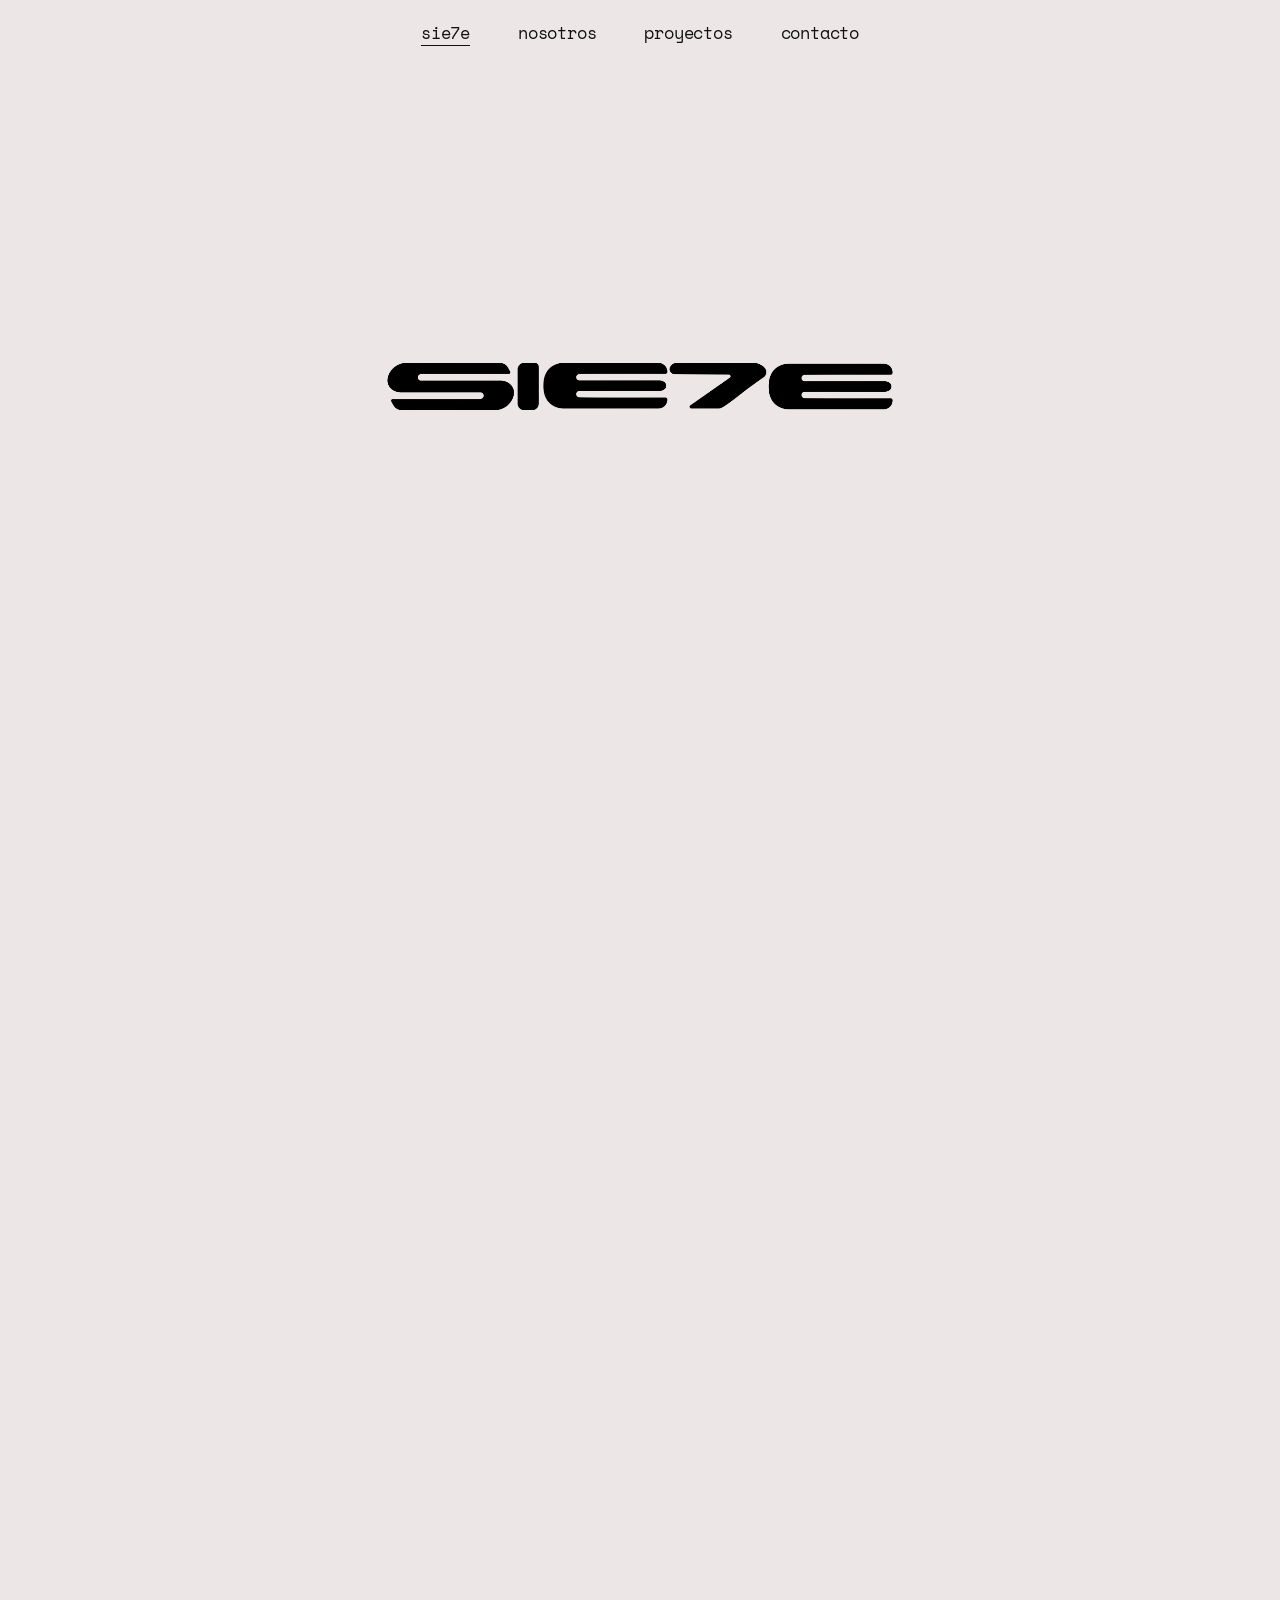
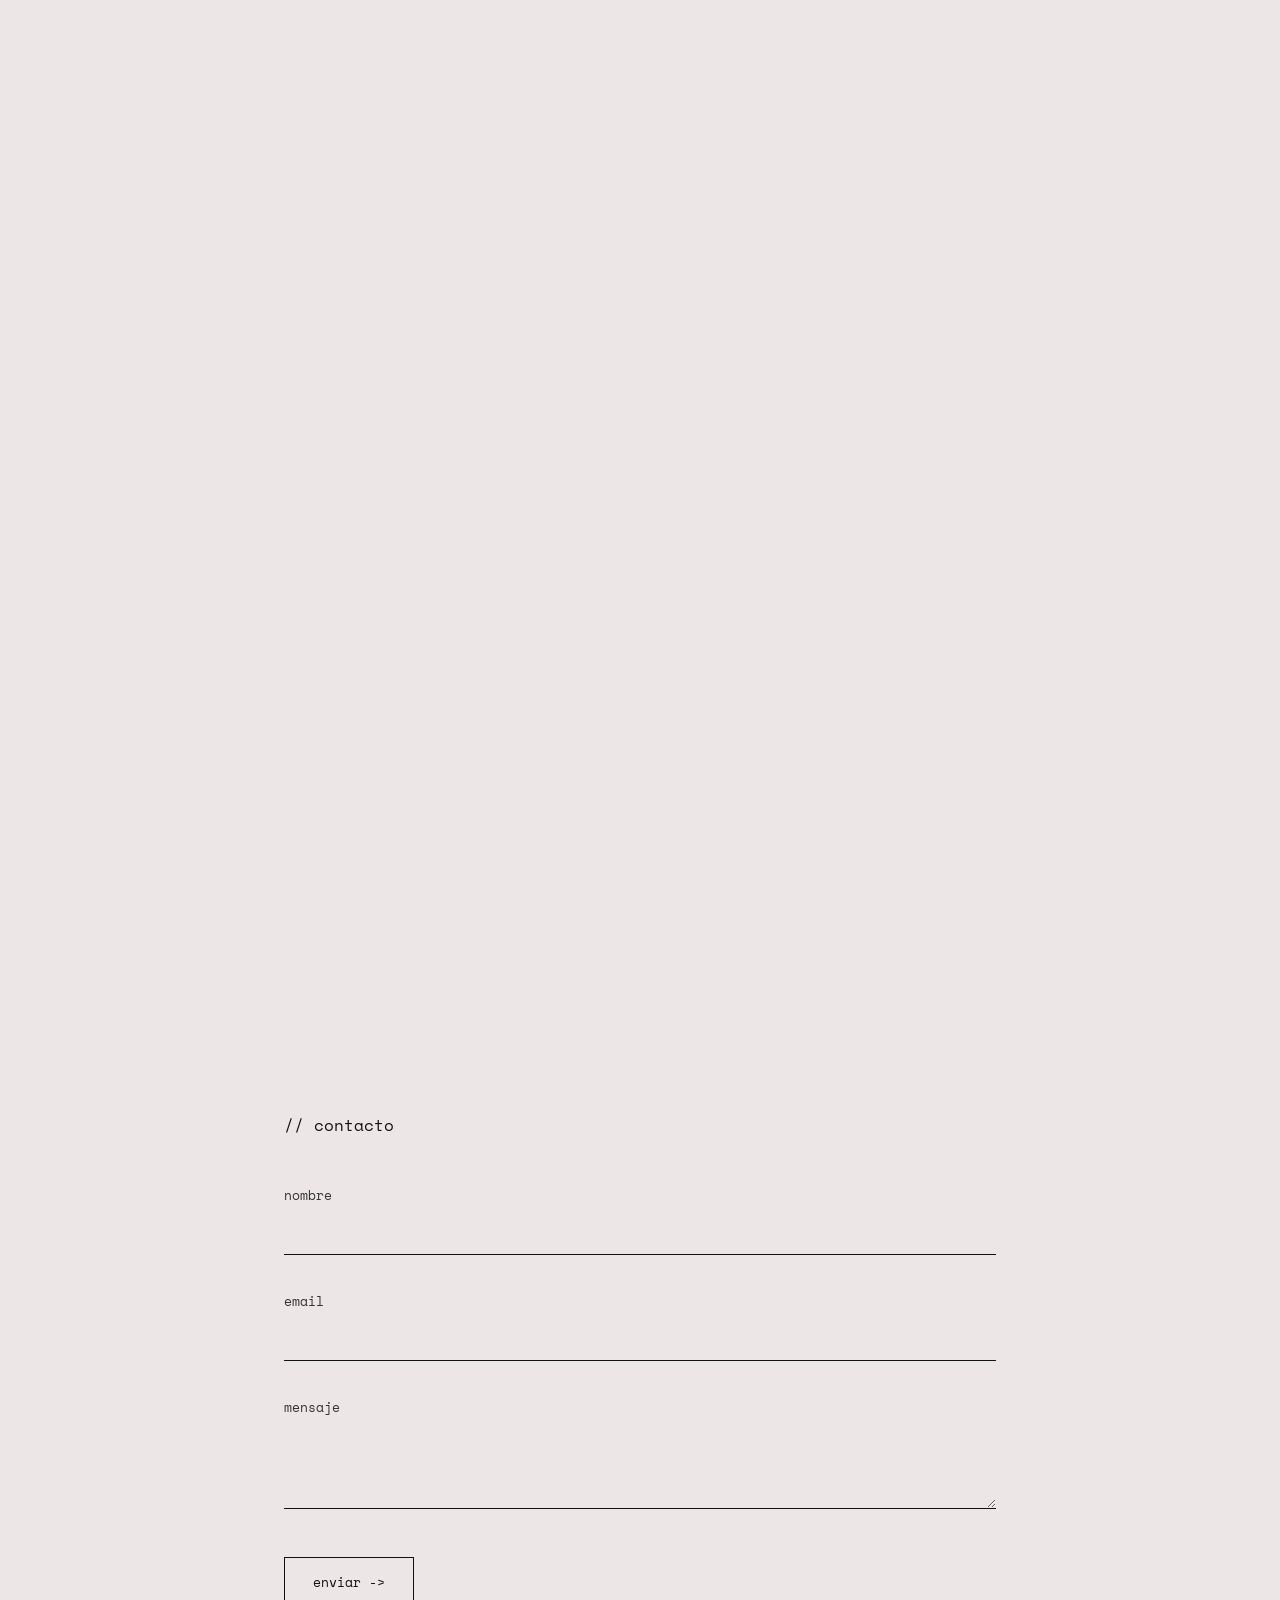
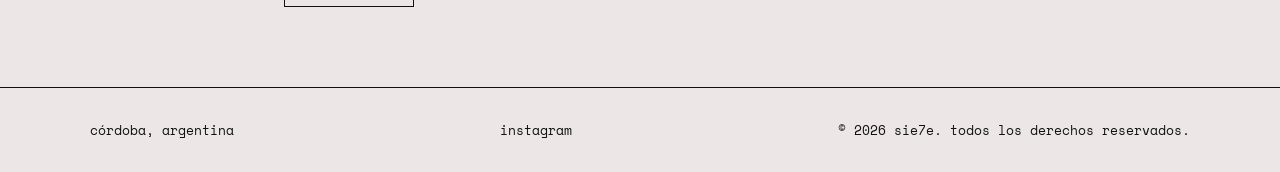
==== index.html @ 9182a5bf "Update index.html" ====
<!DOCTYPE html>
<html lang="es">
<head>
  <meta charset="UTF-8">
  <meta name="viewport" content="width=device-width, initial-scale=1.0">
  <title>sie7e — colectivo artístico & productora audiovisual</title>
  <meta name="description" content="Colectivo artístico y productora audiovisual basada en Córdoba, Argentina.">
  <meta name="theme-color" content="#ece6e6">

  <link rel="icon" type="image/svg+xml" href="Recursos/favicon7.svg">
  <link rel="preconnect" href="https://fonts.googleapis.com">
  <link rel="preconnect" href="https://fonts.gstatic.com" crossorigin>
  <link href="https://fonts.googleapis.com/css2?family=Space+Mono:wght@400;700&display=swap" rel="stylesheet">
  <link rel="stylesheet" href="style.css?v=25">

  <style>
    body {
      min-height: 100vh;
      display: flex;
      flex-direction: column;
      background-color: #ece6e6;
      margin: 0;
      padding: 0;
      overflow-x: hidden;
    }

    /* Logo Animado de Entrada */
    .hero-logo-container {
      width: 100%;
      max-width: 960px;
      margin: 130px auto 50px;
      padding: 0 24px;
      display: flex;
      justify-content: center;
      align-items: center;
      box-sizing: border-box;
    }

    .hero-logo-video {
      width: 100%;
      height: auto;
      display: block;
      image-rendering: -webkit-optimize-contrast;
      transform: translateZ(0);
      will-change: transform;
    }

    /* Sección de videos a ancho completo (Full Width) */
    .hero-section {
      width: 100%;
      display: flex;
      flex-direction: column;
      gap: 0;
    }

    .hero-video-wrapper {
      width: 100vw;
      margin: 0;
      padding: 0;
      overflow: hidden;
      background-color: transparent;
    }

    .hero-bg-video {
      width: 100%;
      height: auto;
      display: block;
      object-fit: cover;
      image-rendering: -webkit-optimize-contrast;
      transform: translateZ(0);
      will-change: transform;
    }

    /* Formulario Minimalista (Líneas inferiores) */
    .contact-section {
      max-width: 760px;
      margin: 100px auto 80px;
      padding: 0 24px;
      width: 100%;
      box-sizing: border-box;
    }

    .contact-section h2 {
      font-size: 16px;
      font-weight: 400;
      text-transform: lowercase;
      margin-bottom: 48px;
      color: #111111;
    }

    .contact-form {
      display: flex;
      flex-direction: column;
      gap: 36px;
    }

    .form-group {
      display: flex;
      flex-direction: column;
      gap: 12px;
    }

    .form-group label {
      font-size: 13px;
      color: #333333;
      text-transform: lowercase;
    }

    .form-group input,
    .form-group textarea {
      width: 100%;
      padding: 8px 0;
      background: transparent;
      border: none;
      border-bottom: 1px solid #111111;
      font-family: inherit;
      font-size: 14px;
      color: #111111;
      box-sizing: border-box;
      outline: none;
      border-radius: 0;
    }

    .form-group textarea {
      resize: vertical;
      min-height: 80px;
      line-height: 1.6;
    }

    .submit-btn {
      align-self: flex-start;
      background: transparent;
      color: #111111;
      border: 1px solid #111111;
      padding: 14px 28px;
      font-family: inherit;
      font-size: 13px;
      text-transform: lowercase;
      cursor: pointer;
      margin-top: 12px;
      transition: all 0.2s ease;
    }

    .submit-btn:hover {
      background: #111111;
      color: #ece6e6;
    }

    @media (max-width: 768px) {
      .hero-logo-container {
        margin: 100px auto 30px;
      }

      .contact-section {
        margin: 60px auto 50px;
      }
    }
  </style>
</head>
<body>

  <header class="header">
    <nav class="nav-links" aria-label="Principal">
      <a href="index.html" aria-current="page">sie7e</a>
      <a href="nosotros.html">nosotros</a>
      <a href="proyectos.html">proyectos</a>
      <a href="#contacto">contacto</a>
    </nav>
  </header>

  <main>
    <!-- Logo Animado de Entrada -->
    <div class="hero-logo-container">
      <video autoplay loop muted playsinline preload="auto" class="hero-logo-video">
        <source src="Recursos/logo2.mov" type="video/quicktime; codecs=hvc1">
        <source src="Recursos/logo2.webm" type="video/webm">
      </video>
    </div>

    <!-- Videos a Ancho Completo (Full Width) -->
    <section class="hero-section">
      <div class="hero-video-wrapper">
        <video autoplay loop muted playsinline preload="auto" class="hero-bg-video">
          <source src="Recursos/portada1.mp4" type="video/mp4">
        </video>
      </div>

      <div class="hero-video-wrapper">
        <video autoplay loop muted playsinline preload="auto" class="hero-bg-video">
          <source src="Recursos/portada2.mp4" type="video/mp4">
        </video>
      </div>

      <div class="hero-video-wrapper">
        <video autoplay loop muted playsinline preload="auto" class="hero-bg-video">
          <source src="Recursos/portada3.mp4" type="video/mp4">
        </video>
      </div>
    </section>

    <!-- Sección de Formulario de Contacto -->
    <section class="contact-section" id="contacto">
      <h2>// contacto</h2>
      <form class="contact-form" action="https://formspree.io/f/TU_FORM_ID" method="POST">
        <div class="form-group">
          <label for="name">nombre</label>
          <input type="text" id="name" name="name" required>
        </div>
        <div class="form-group">
          <label for="email">email</label>
          <input type="email" id="email" name="email" required>
        </div>
        <div class="form-group">
          <label for="message">mensaje</label>
          <textarea id="message" name="message" required></textarea>
        </div>
        <button type="submit" class="submit-btn">enviar -></button>
      </form>
    </section>
  </main>

  <footer class="footer">
    <div class="footer-content">
      <span>córdoba, argentina</span>
      <a href="https://instagram.com/TU_USUARIO" target="_blank" rel="noopener noreferrer">instagram</a>
      <span>© 2026 sie7e. todos los derechos reservados.</span>
    </div>
  </footer>

</body>
</html>
---- style.css ----
/* ===== Base y Reseteo ===== */
*, *::before, *::after {
  margin: 0;
  padding: 0;
  box-sizing: border-box;
}

html, body {
  width: 100%;
  background-color: #ece6e6;
  color: #111111;
  font-family: 'Space Mono', monospace;
  overflow-x: hidden;
  -webkit-font-smoothing: antialiased;
}

@media (prefers-reduced-motion: no-preference) {
  html {
    scroll-behavior: smooth;
  }
}

h1 {
  font-size: 20px;
  font-weight: 400;
  text-transform: lowercase;
}

/* Oculto accesible */
.visually-hidden {
  position: absolute !important;
  width: 1px;
  height: 1px;
  margin: -1px;
  overflow: hidden;
  clip: rect(0 0 0 0);
  white-space: nowrap;
  border: 0;
}

/* Cursor personalizado */
@media (hover: hover) and (pointer: fine) {
  html, body {
    cursor: url('Recursos/cursor.svg') 0 0, auto;
  }
  a, button, video, input, textarea {
    cursor: url('Recursos/cursor.svg') 0 0, pointer;
  }
}

/* Foco accesible */
a:focus-visible, .btn:focus-visible {
  outline: 2px solid #111111;
  outline-offset: 4px;
}

/* ===== Header y Navegación ===== */
.header {
  position: fixed;
  top: 0;
  left: 0;
  width: 100%;
  padding: 24px 20px;
  display: flex;
  justify-content: center;
  background: rgba(236, 230, 230, 0.95);
  backdrop-filter: blur(5px);
  -webkit-backdrop-filter: blur(5px);
  z-index: 100;
}

.nav-links {
  display: flex;
  align-items: center;
  gap: 48px;
}

.nav-links a {
  display: inline-block;
  color: #111111;
  font-size: 17px;
  line-height: 1;
  letter-spacing: -0.2px;
  text-decoration: none;
  text-transform: lowercase;
  transition: transform 0.2s ease;
}

.nav-links a[aria-current="page"] {
  text-decoration: underline;
  text-underline-offset: 6px;
}

@media (hover: hover) and (pointer: fine) {
  .nav-links a:hover {
    transform: scale(1.35);
  }
}

/* ===== Portada: Logo ===== */
.hero {
  width: 100%;
  min-height: 280px;
  padding: 120px 0 40px;
  display: flex;
  justify-content: center;
  align-items: center;
  overflow: hidden;
  background-color: #ece6e6;
}

.hero-video {
  width: 68%;
  max-width: 850px;
  height: auto;
  display: block;
  pointer-events: none;
  background: transparent !important;
  transform-origin: center;
  transition: transform 1.5s cubic-bezier(0.25, 1, 0.5, 1);
}

.hero-video.zoomed {
  transform: scale(1.15);
}

/* ===== Videos de Muestra ===== */
.video-box {
  width: 100%;
  overflow: hidden;
  background-color: #ece6e6;
  display: flex;
  justify-content: center;
}

.video-box video {
  display: block;
  width: 100%;
  height: auto;
  transition: transform 0.4s ease;
  background: transparent;
}

.video-box video:focus-visible {
  outline: 2px solid #111111;
  outline-offset: -4px;
}

@media (hover: hover) and (pointer: fine) {
  .video-box video:hover {
    transform: scale(1.05);
  }
}

/* ===== Sección Contacto ===== */
.contact {
  min-height: 100vh;
  min-height: 100svh;
  padding: 120px 24px 18vh;
  display: flex;
  flex-direction: column;
  align-items: center;
  scroll-margin-top: 70px;
  background-color: #ece6e6;
}

.contact form {
  width: 100%;
  max-width: 520px;
  display: flex;
  flex-direction: column;
  gap: 28px;
}

.contact h2 {
  font-size: 18px;
  font-weight: 400;
  text-transform: lowercase;
}

.field {
  display: flex;
  flex-direction: column;
  gap: 6px;
}

.field label {
  font-size: 12px;
  text-transform: lowercase;
  color: #555555;
}

.field input, .field textarea {
  width: 100%;
  border: 0;
  border-bottom: 1px solid #111111;
  border-radius: 0;
  background: transparent;
  padding: 6px 0;
  font: inherit;
  font-size: 16px;
  outline: none;
  color: #111111;
}

.field input:focus-visible, .field textarea:focus-visible {
  box-shadow: 0 2px 0 #111111;
}

.field textarea {
  min-height: 70px;
  resize: vertical;
}

.btn {
  align-self: flex-start;
  padding: 12px 28px;
  background: transparent;
  border: 1px solid #111111;
  border-radius: 0;
  color: #111111;
  font: inherit;
  font-size: 14px;
  text-transform: lowercase;
  -webkit-appearance: none;
  transition: background 0.2s, color 0.2s;
}

.btn:disabled {
  opacity: 0.5;
}

@media (hover: hover) and (pointer: fine) {
  .btn:hover:not(:disabled) {
    background: #111111;
    color: #ece6e6;
  }
}

.form-status {
  min-height: 1.4em;
  font-size: 13px;
}

/* ===== Footer Global ===== */
.footer {
  width: 100%;
  border-top: 1px solid #111111;
  padding: 32px 24px;
  background-color: #ece6e6;
  font-size: 13px;
  color: #111111;
}

.footer-content {
  max-width: 1100px;
  margin: 0 auto;
  display: flex;
  justify-content: space-between;
  align-items: center;
  flex-wrap: wrap;
  gap: 16px;
}

.footer-content a {
  color: #111111;
  text-decoration: none;
  transition: opacity 0.2s ease;
}

.footer-content a:hover {
  text-decoration: underline;
  text-underline-offset: 4px;
}

/* ===== Celulares y Pantallas Chicas ===== */
@media (max-width: 600px) {
  .header {
    padding: 14px 10px;
  }
  .nav-links {
    width: 100%;
    gap: 16px;
    justify-content: space-around;
  }
  .nav-links a {
    font-size: 13px;
    padding: 4px 2px;
  }
  .hero {
    min-height: 180px;
    padding: 85px 0 20px;
  }
  .hero-video {
    width: 82%;
  }
  .contact {
    padding: 95px 20px 22vh;
    scroll-margin-top: 55px;
  }
  .footer {
    padding: 24px 20px 32px;
  }
  .footer-content {
    flex-direction: column;
    align-items: flex-start;
    gap: 12px;
  }
}

/* ===== Reducción de Movimiento ===== */
@media (prefers-reduced-motion: reduce) {
  *, *::before, *::after {
    transition-duration: 0.01ms !important;
    animation-duration: 0.01ms !important;
  }
}
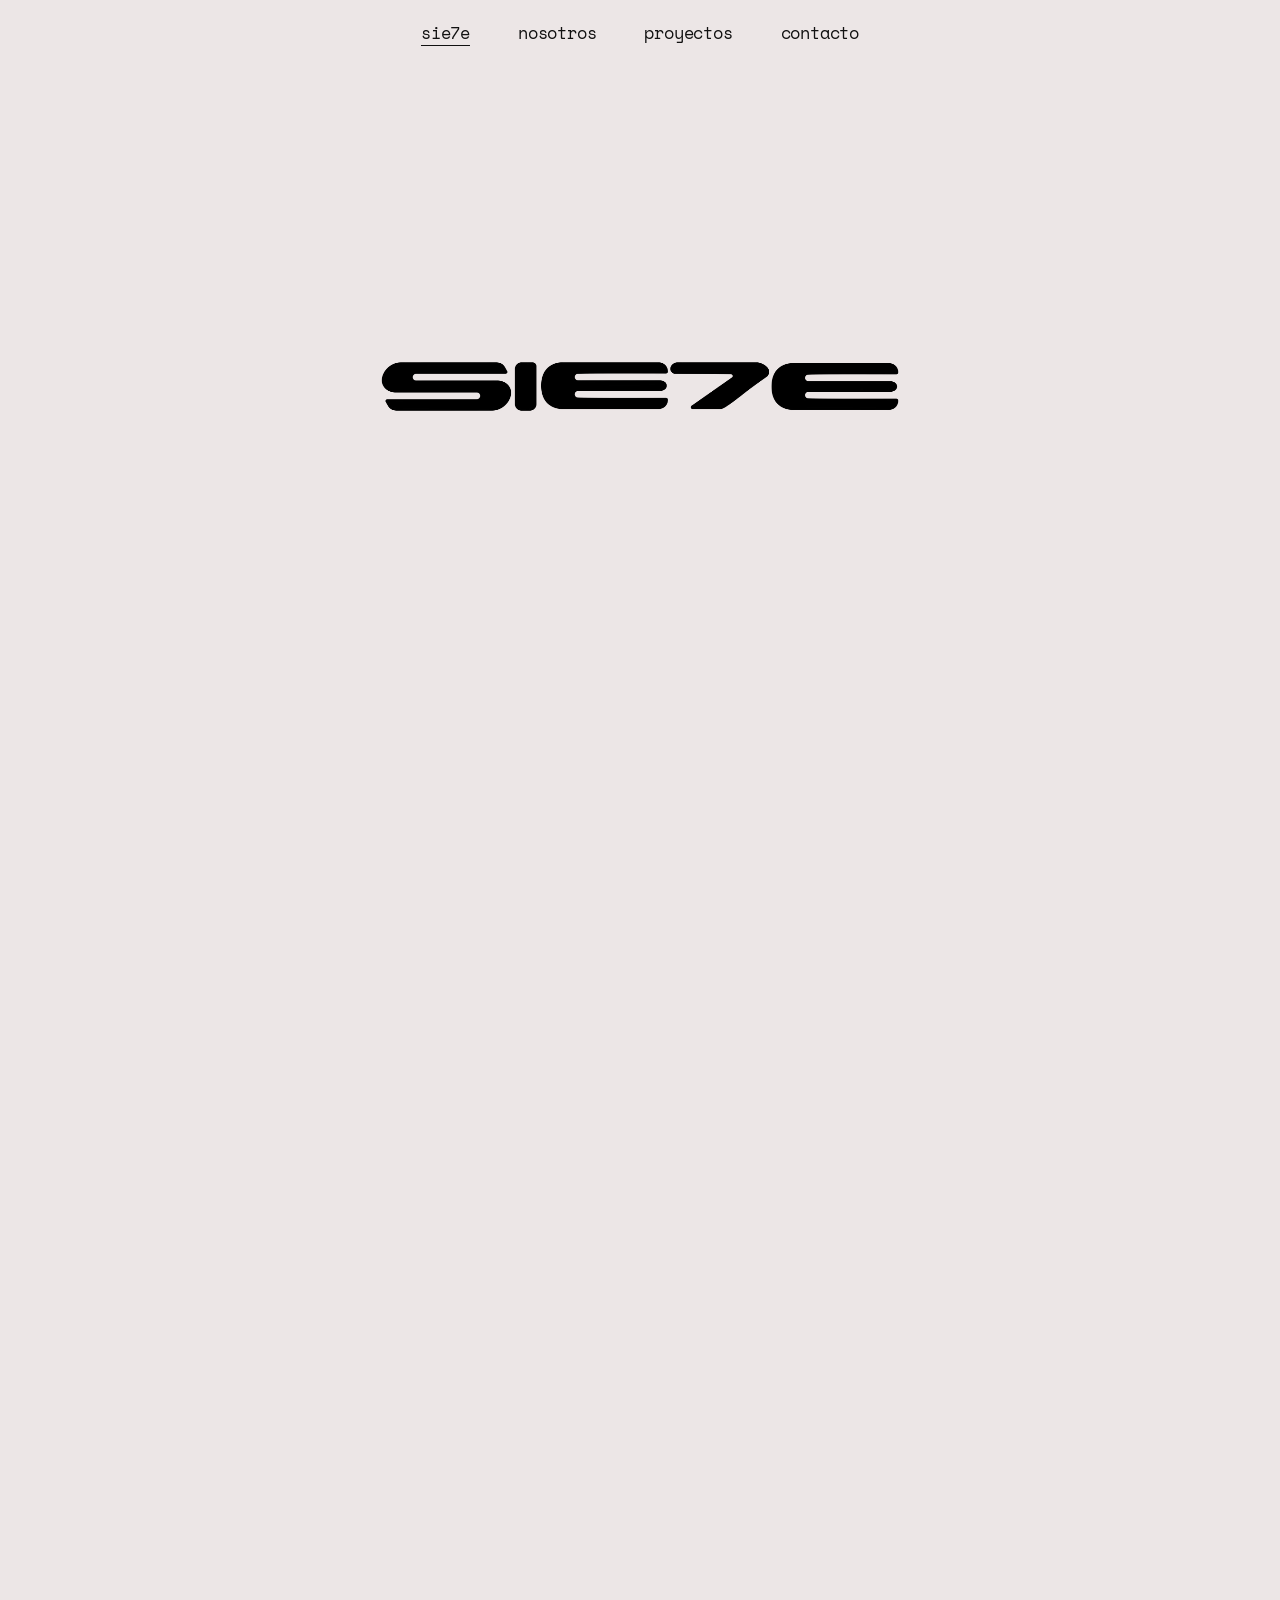
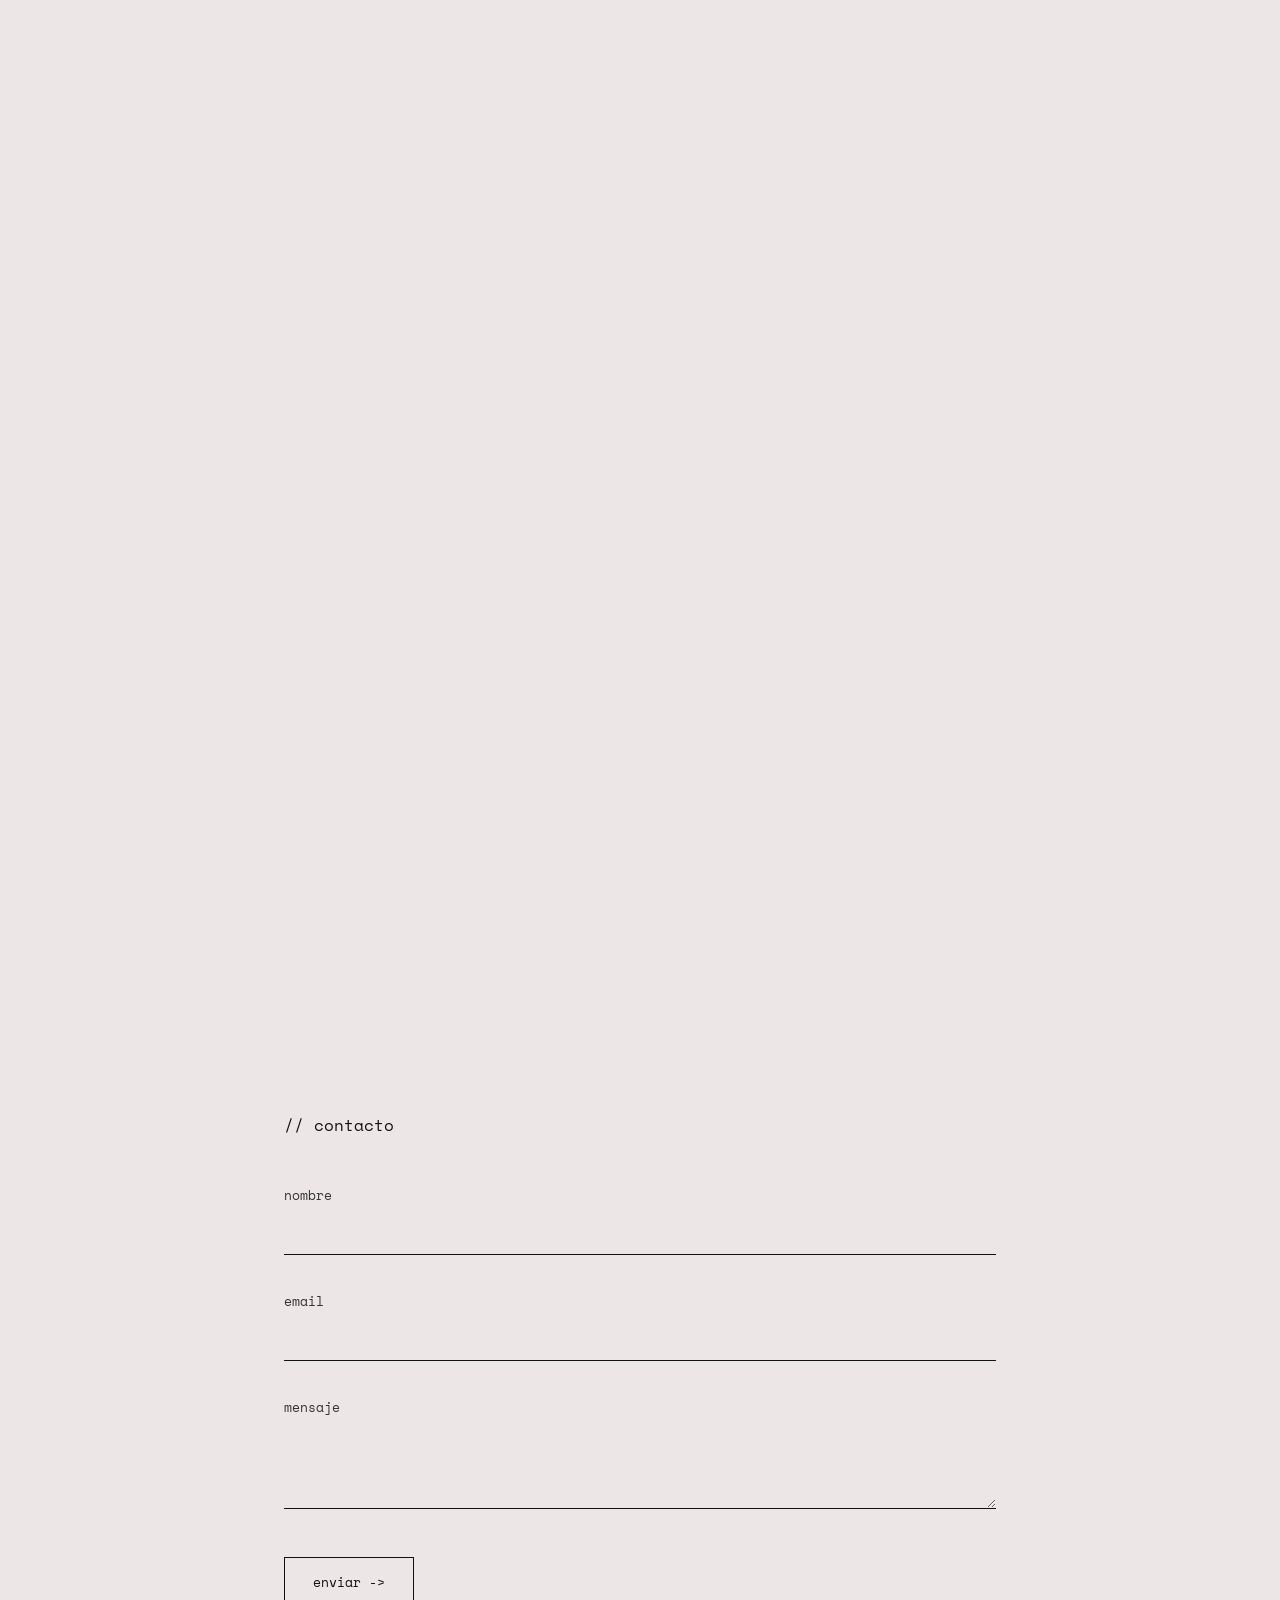
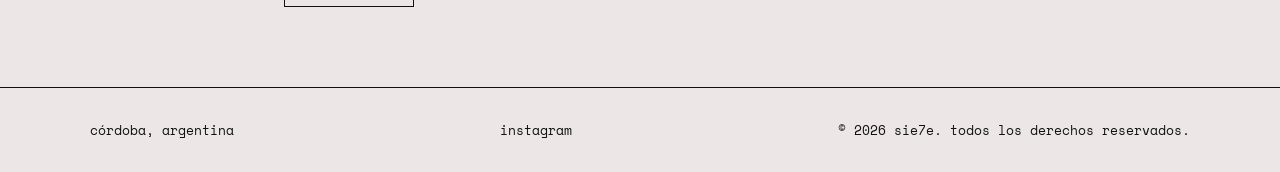
==== commit 2d624f87: "Update title in index.html to 'SIE7E Creativo'" ====
--- a/index.html
+++ b/index.html
@@ -3,7 +3,7 @@
 <head>
   <meta charset="UTF-8">
   <meta name="viewport" content="width=device-width, initial-scale=1.0">
-  <title>sie7e — colectivo artístico & productora audiovisual</title>
+  <title>SIE7E Creativo</title>
   <meta name="description" content="Colectivo artístico y productora audiovisual basada en Córdoba, Argentina.">
   <meta name="theme-color" content="#ece6e6">
 
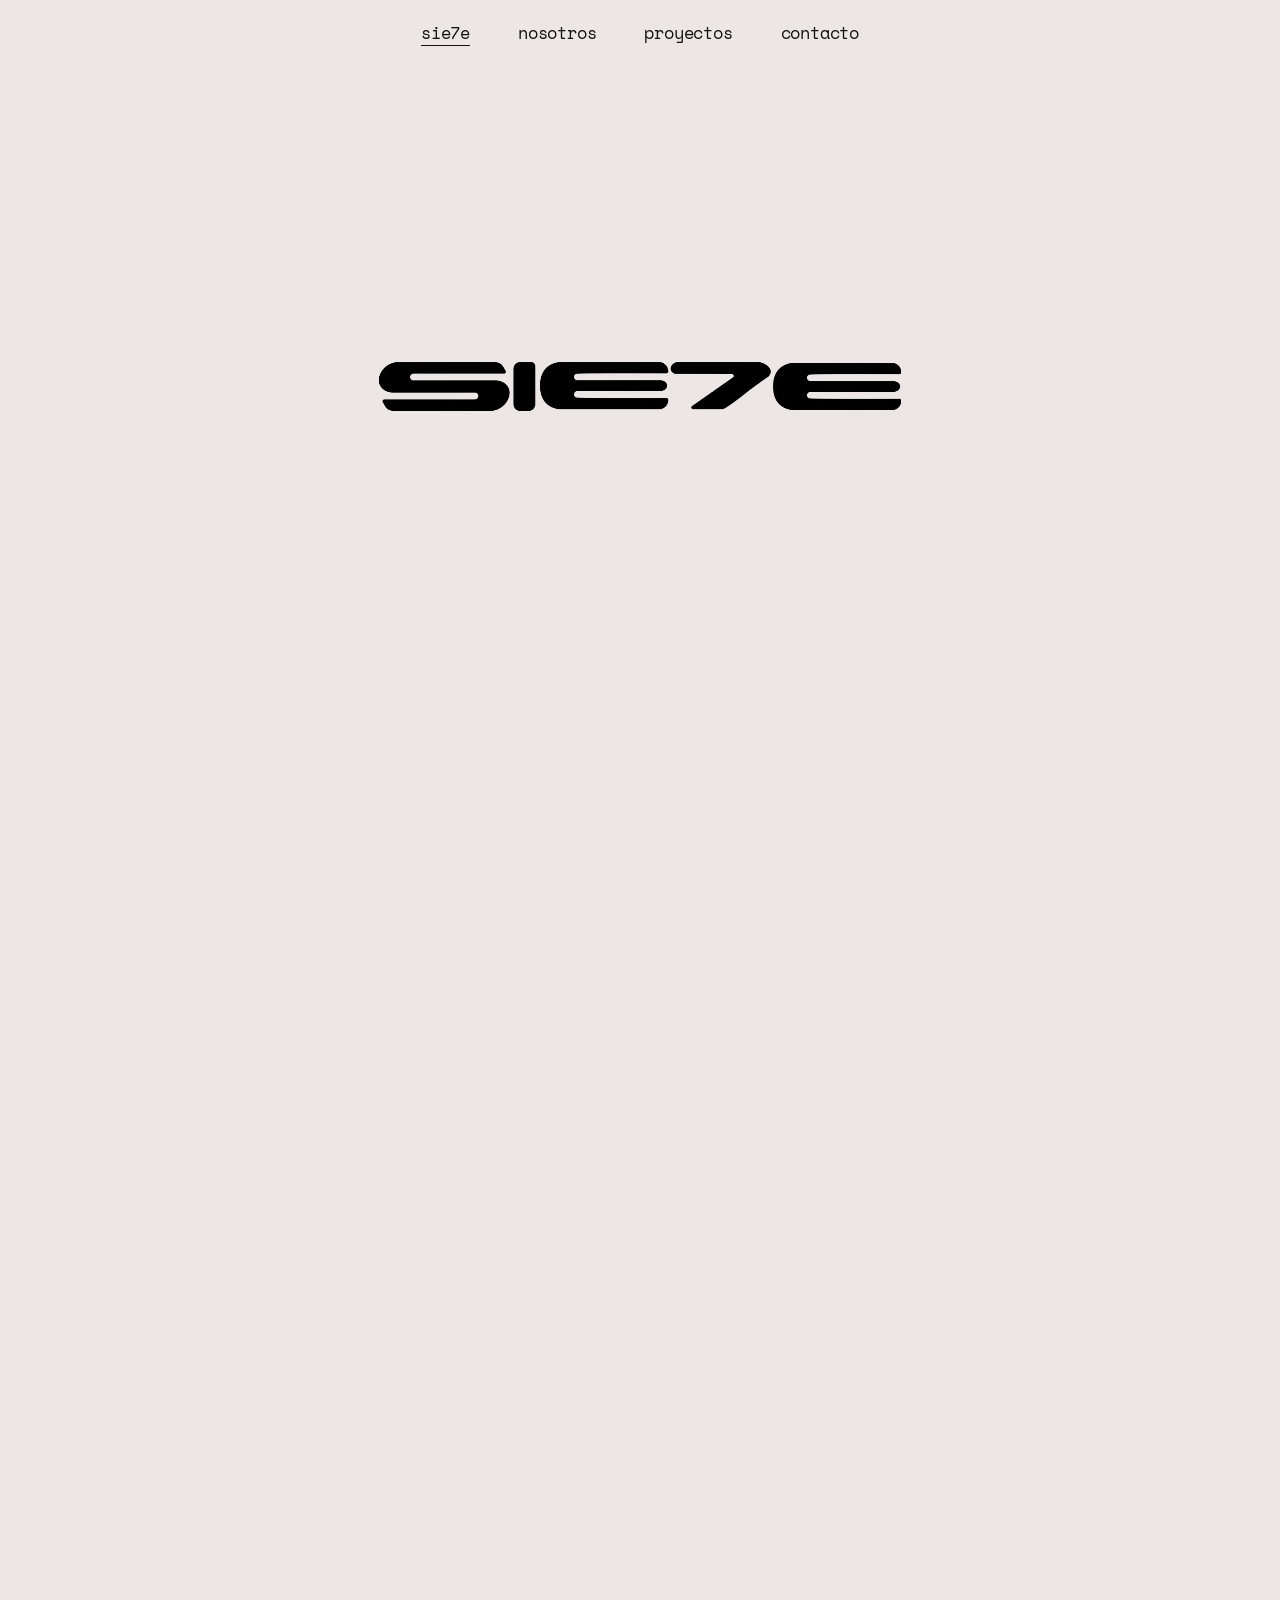
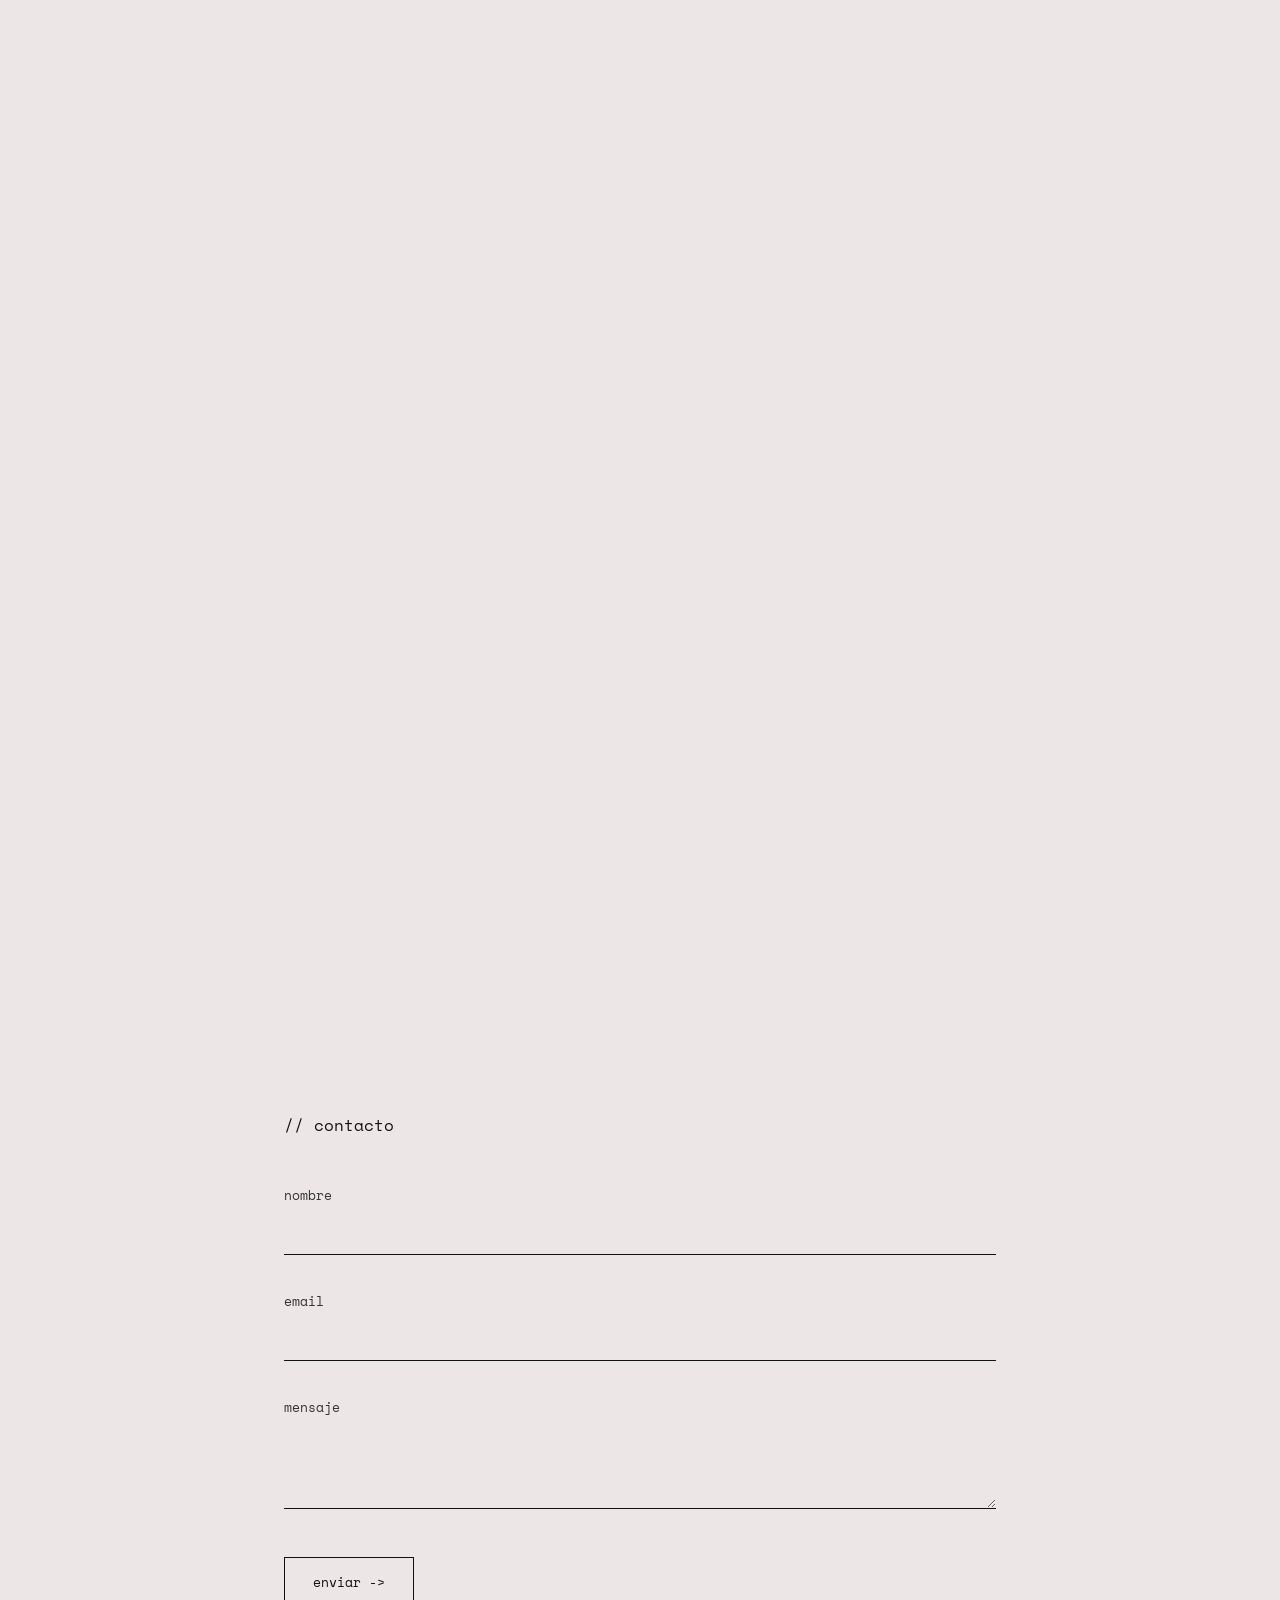
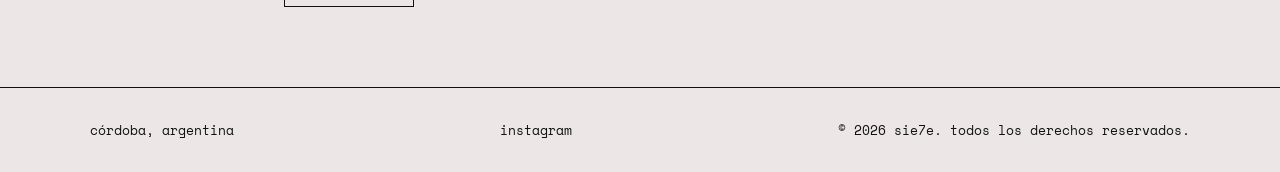
==== commit d838b074: "Update Instagram link in footer" ====
--- a/index.html
+++ b/index.html
@@ -222,7 +222,7 @@
   <footer class="footer">
     <div class="footer-content">
       <span>córdoba, argentina</span>
-      <a href="https://instagram.com/TU_USUARIO" target="_blank" rel="noopener noreferrer">instagram</a>
+      <a href="https://instagram.com/siete.creative" target="_blank" rel="noopener noreferrer">instagram</a>
       <span>© 2026 sie7e. todos los derechos reservados.</span>
     </div>
   </footer>
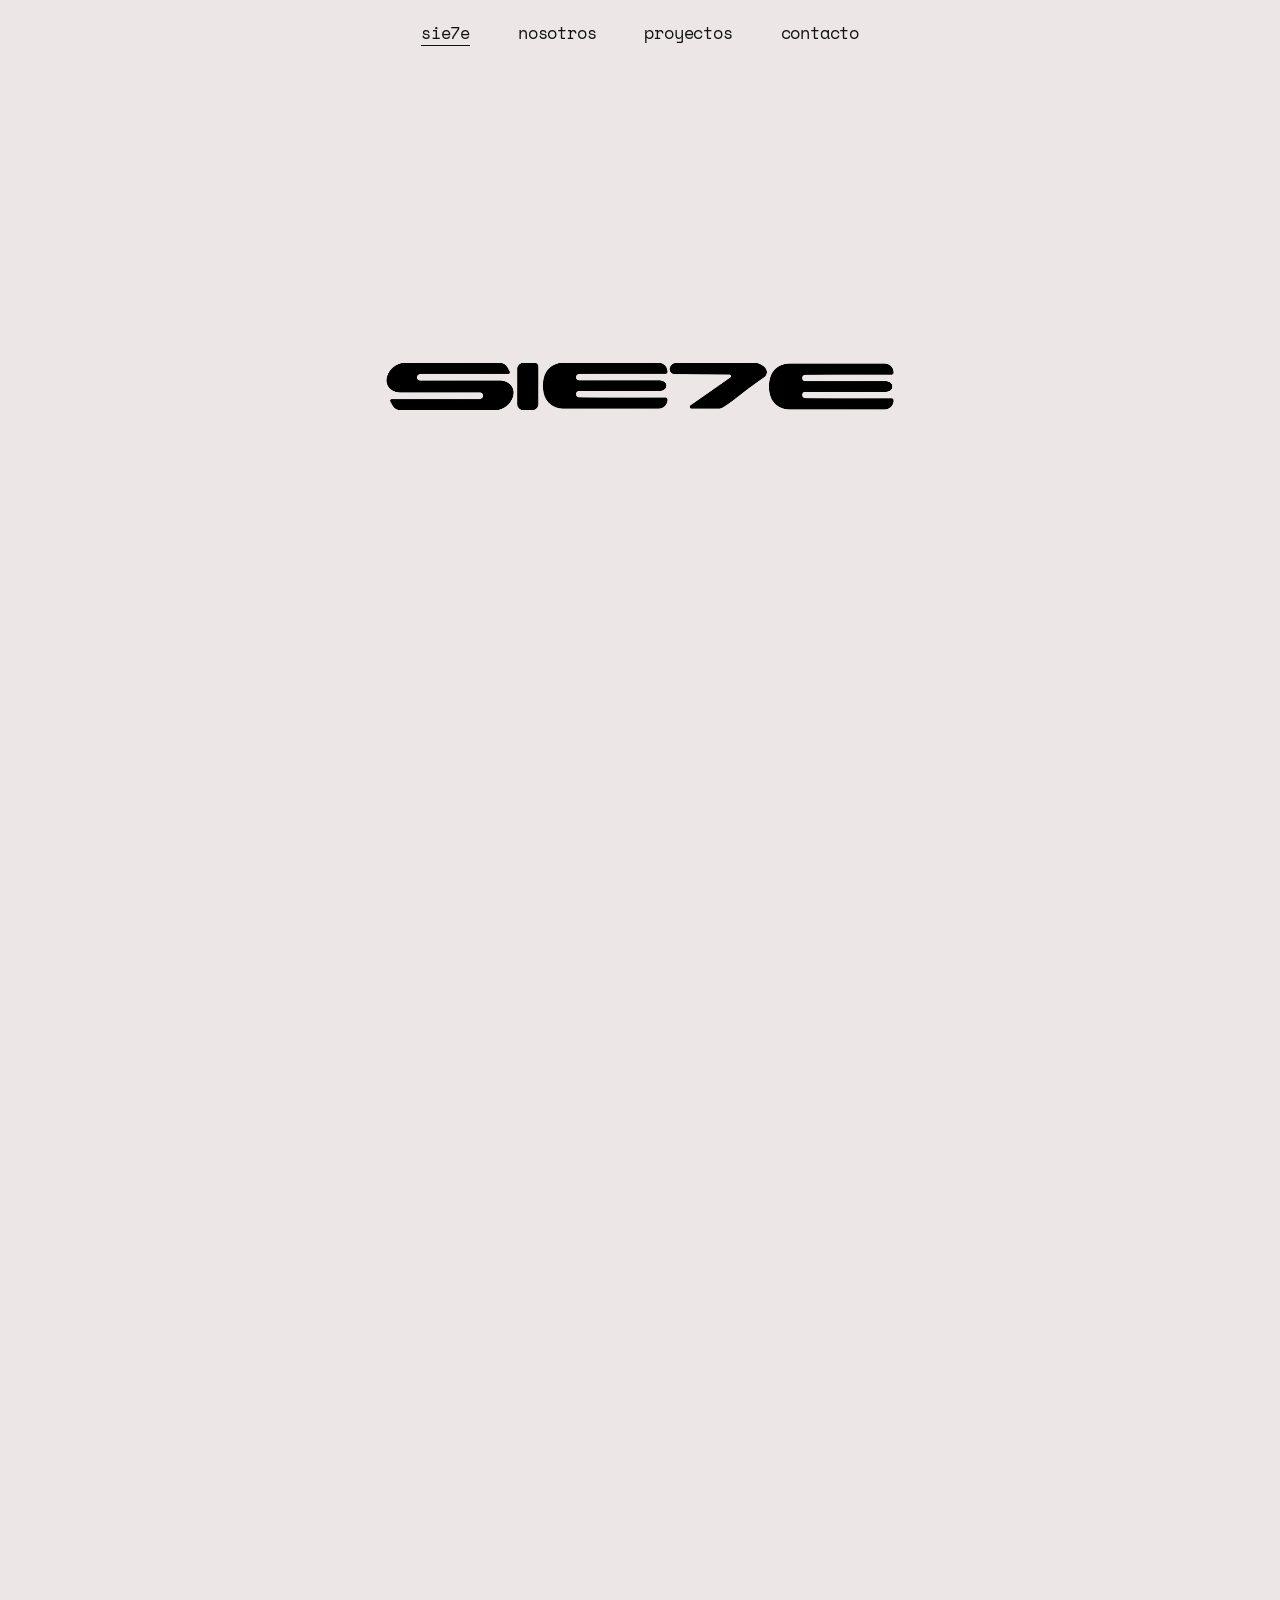
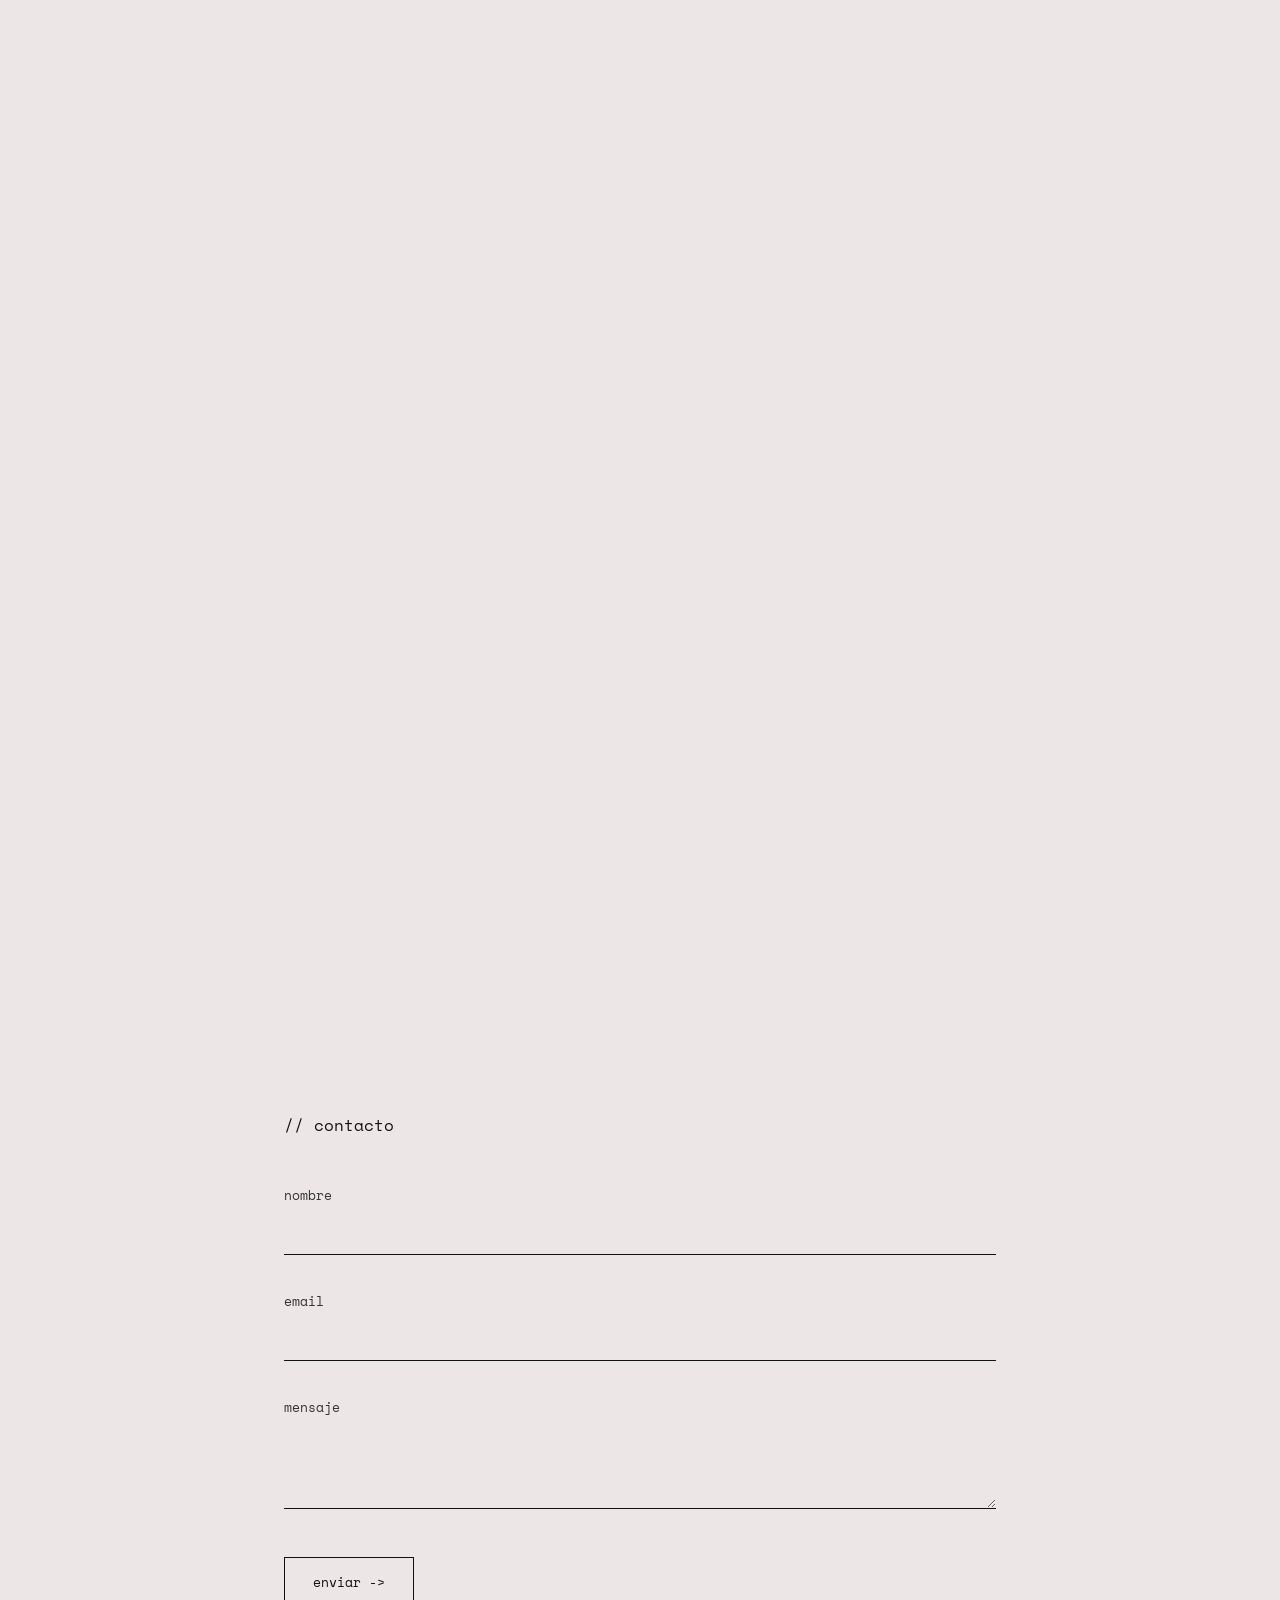
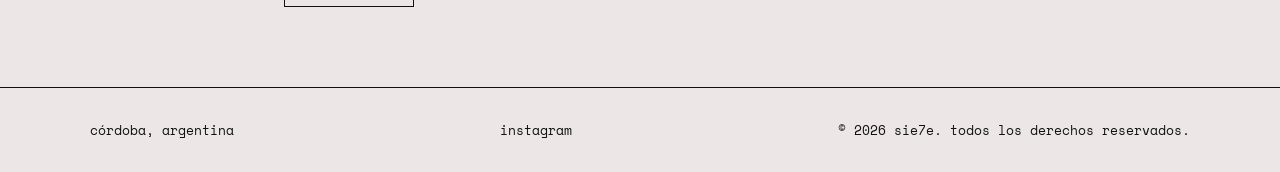
==== commit 849bef40: "Update stylesheet version and improve comments Updated stylesheet version and modified comments for " ====
--- a/index.html
+++ b/index.html
@@ -11,7 +11,7 @@
   <link rel="preconnect" href="https://fonts.googleapis.com">
   <link rel="preconnect" href="https://fonts.gstatic.com" crossorigin>
   <link href="https://fonts.googleapis.com/css2?family=Space+Mono:wght@400;700&display=swap" rel="stylesheet">
-  <link rel="stylesheet" href="style.css?v=25">
+  <link rel="stylesheet" href="style.css?v=26">
 
   <style>
     body {
@@ -24,7 +24,7 @@
       overflow-x: hidden;
     }
 
-    /* Logo Animado de Entrada */
+    /* Logo Animado de Entrada (Tamaño Amplio) */
     .hero-logo-container {
       width: 100%;
       max-width: 960px;
@@ -71,7 +71,7 @@
       will-change: transform;
     }
 
-    /* Formulario Minimalista (Líneas inferiores) */
+    /* Formulario Minimalista (Estilo Línea Inferior) */
     .contact-section {
       max-width: 760px;
       margin: 100px auto 80px;
@@ -222,7 +222,7 @@
   <footer class="footer">
     <div class="footer-content">
       <span>córdoba, argentina</span>
-      <a href="https://instagram.com/siete.creative" target="_blank" rel="noopener noreferrer">instagram</a>
+      <a href="https://instagram.com/siete.creativo" target="_blank" rel="noopener noreferrer">instagram</a>
       <span>© 2026 sie7e. todos los derechos reservados.</span>
     </div>
   </footer>
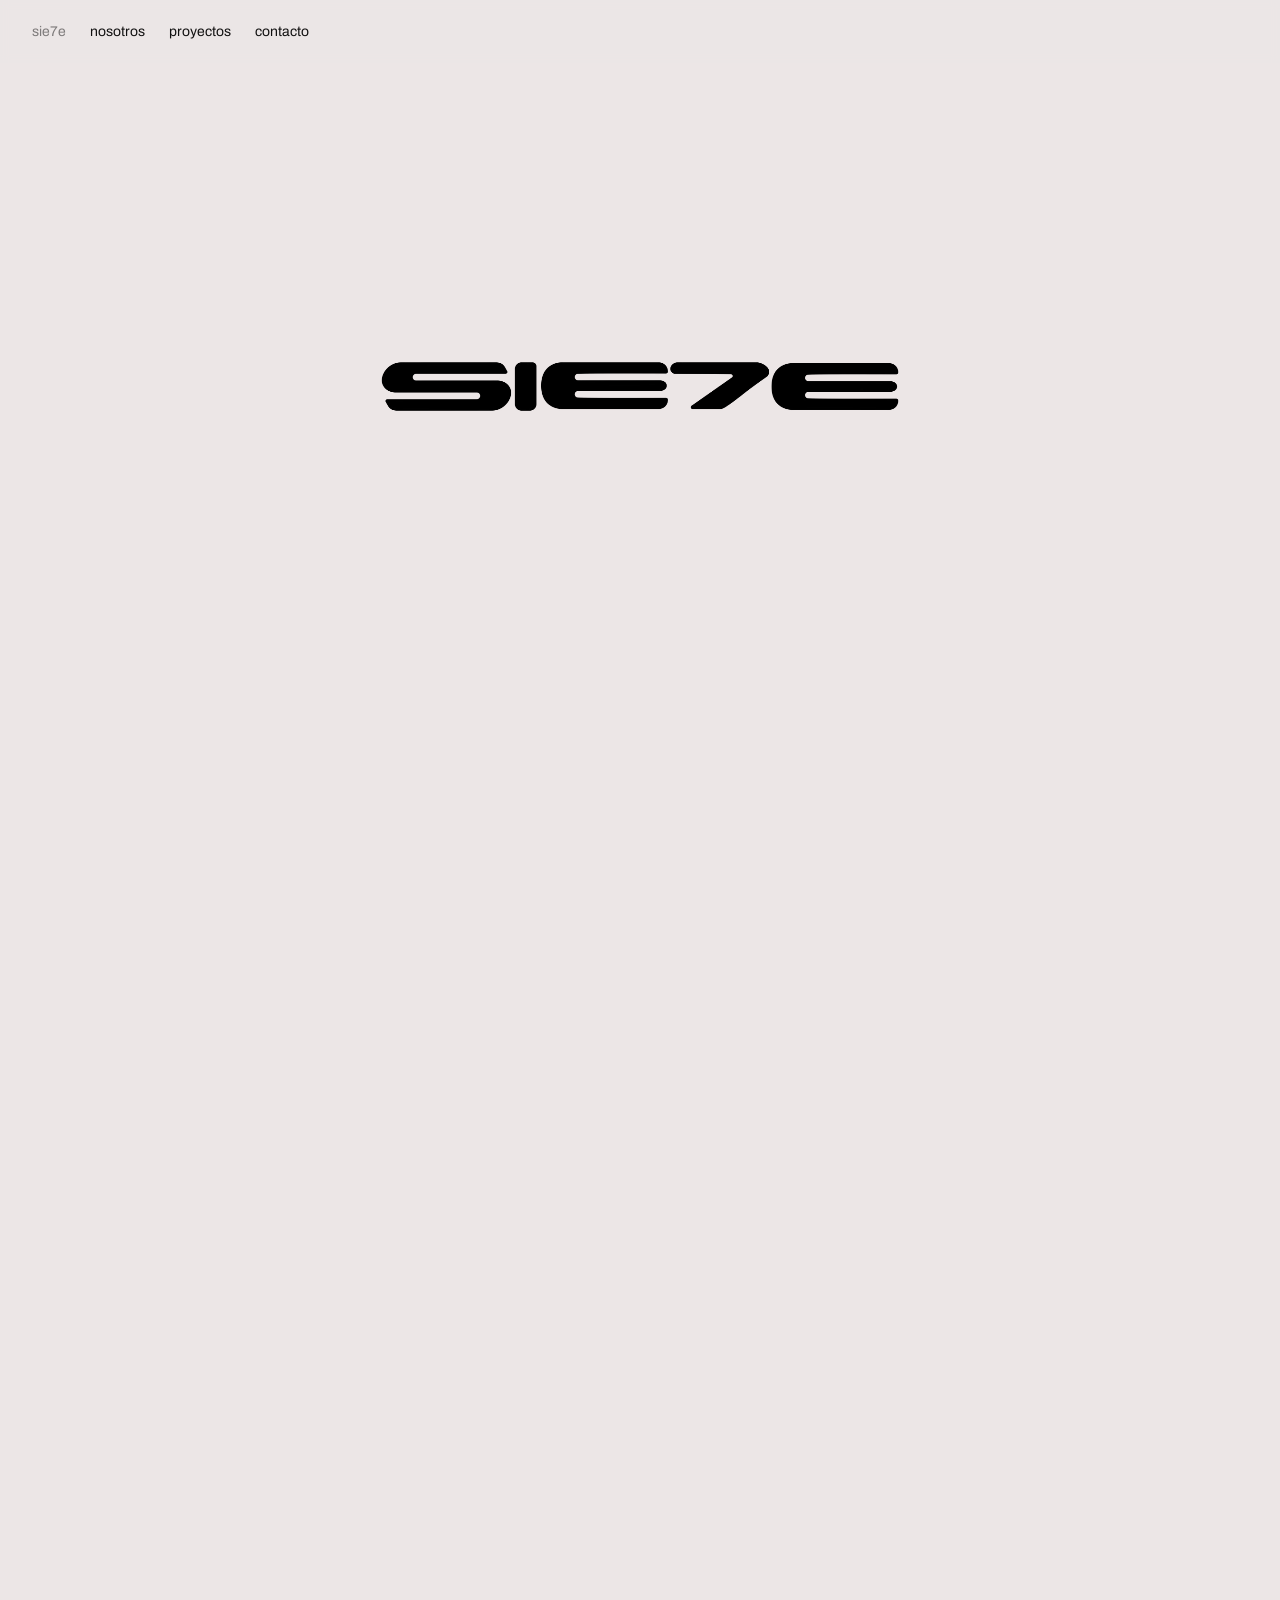
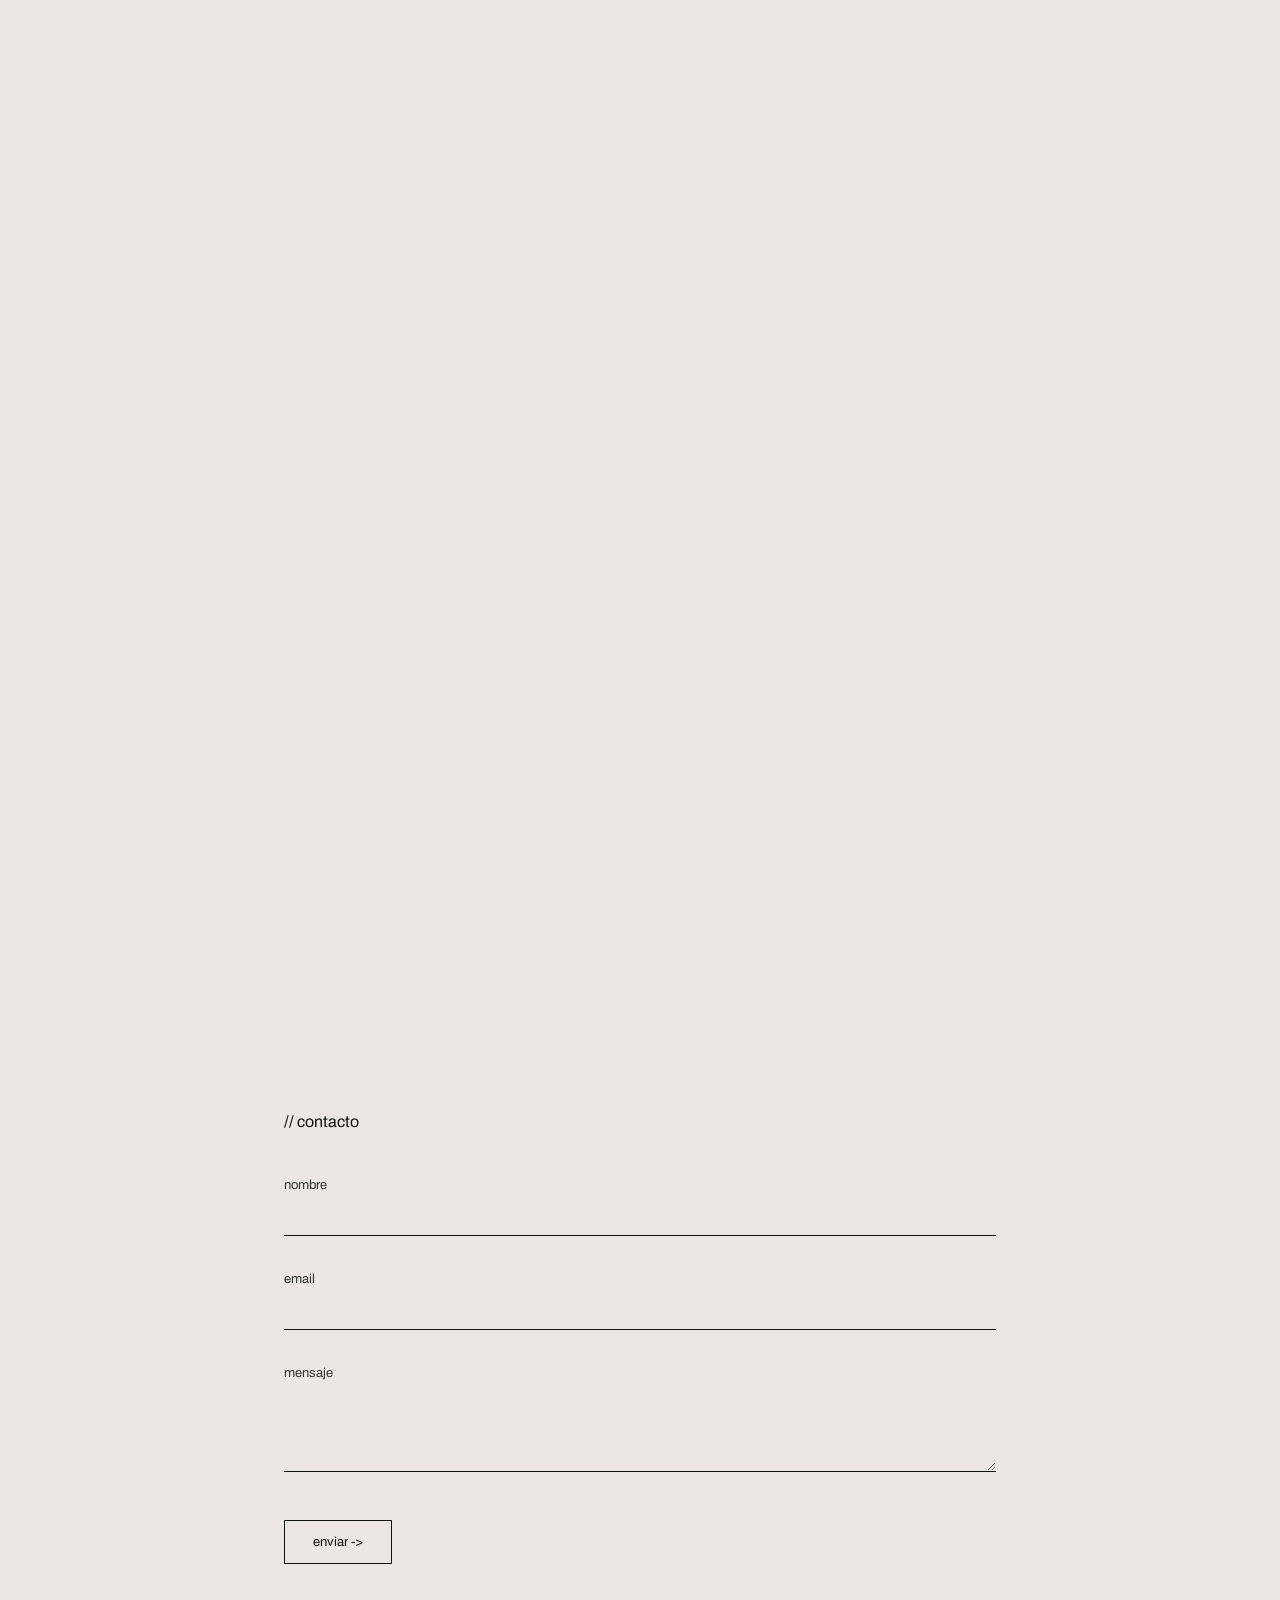
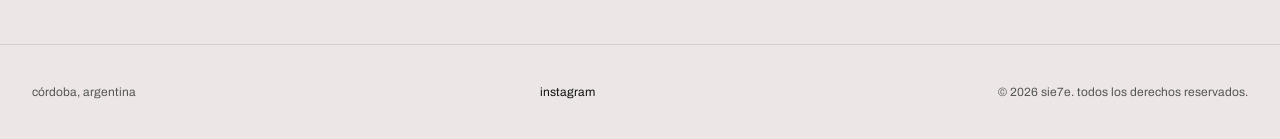
==== commit ce123036: "Update font links and styles in index.html" ====
--- a/index.html
+++ b/index.html
@@ -10,21 +10,11 @@
   <link rel="icon" type="image/svg+xml" href="Recursos/favicon7.svg">
   <link rel="preconnect" href="https://fonts.googleapis.com">
   <link rel="preconnect" href="https://fonts.gstatic.com" crossorigin>
-  <link href="https://fonts.googleapis.com/css2?family=Space+Mono:wght@400;700&display=swap" rel="stylesheet">
-  <link rel="stylesheet" href="style.css?v=26">
+  <link href="https://fonts.googleapis.com/css2?family=Archivo:ital,wght@0,100..900;1,100..900&display=swap" rel="stylesheet">
+  <link rel="stylesheet" href="style.css?v=27">
 
   <style>
-    body {
-      min-height: 100vh;
-      display: flex;
-      flex-direction: column;
-      background-color: #ece6e6;
-      margin: 0;
-      padding: 0;
-      overflow-x: hidden;
-    }
-
-    /* Logo Animado de Entrada (Tamaño Amplio) */
+    /* Logo Animado de Entrada */
     .hero-logo-container {
       width: 100%;
       max-width: 960px;
@@ -71,7 +61,7 @@
       will-change: transform;
     }
 
-    /* Formulario Minimalista (Estilo Línea Inferior) */
+    /* Formulario Minimalista */
     .contact-section {
       max-width: 760px;
       margin: 100px auto 80px;
@@ -113,7 +103,6 @@
       background: transparent;
       border: none;
       border-bottom: 1px solid #111111;
-      font-family: inherit;
       font-size: 14px;
       color: #111111;
       box-sizing: border-box;
@@ -133,7 +122,6 @@
       color: #111111;
       border: 1px solid #111111;
       padding: 14px 28px;
-      font-family: inherit;
       font-size: 13px;
       text-transform: lowercase;
       cursor: pointer;
@@ -222,7 +210,7 @@
   <footer class="footer">
     <div class="footer-content">
       <span>córdoba, argentina</span>
-      <a href="https://instagram.com/siete.creativo" target="_blank" rel="noopener noreferrer">instagram</a>
+      <a href="https://instagram.com/siete.creative" target="_blank" rel="noopener noreferrer">instagram</a>
       <span>© 2026 sie7e. todos los derechos reservados.</span>
     </div>
   </footer>
--- a/style.css
+++ b/style.css
@@ -1,69 +1,36 @@
-/* ===== Base y Reseteo ===== */
-*, *::before, *::after {
+@import url('https://fonts.googleapis.com/css2?family=Archivo:ital,wght@0,100..900;1,100..900&display=swap');
+
+* {
+  box-sizing: border-box;
   margin: 0;
   padding: 0;
-  box-sizing: border-box;
 }
 
-html, body {
-  width: 100%;
+body {
+  font-family: 'Archivo', sans-serif;
   background-color: #ece6e6;
   color: #111111;
-  font-family: 'Space Mono', monospace;
+  min-height: 100vh;
+  display: flex;
+  flex-direction: column;
   overflow-x: hidden;
-  -webkit-font-smoothing: antialiased;
 }
 
-@media (prefers-reduced-motion: no-preference) {
-  html {
-    scroll-behavior: smooth;
-  }
+input,
+textarea,
+button,
+select {
+  font-family: 'Archivo', sans-serif;
 }
 
-h1 {
-  font-size: 20px;
-  font-weight: 400;
-  text-transform: lowercase;
-}
-
-/* Oculto accesible */
-.visually-hidden {
-  position: absolute !important;
-  width: 1px;
-  height: 1px;
-  margin: -1px;
-  overflow: hidden;
-  clip: rect(0 0 0 0);
-  white-space: nowrap;
-  border: 0;
-}
-
-/* Cursor personalizado */
-@media (hover: hover) and (pointer: fine) {
-  html, body {
-    cursor: url('Recursos/cursor.svg') 0 0, auto;
-  }
-  a, button, video, input, textarea {
-    cursor: url('Recursos/cursor.svg') 0 0, pointer;
-  }
-}
-
-/* Foco accesible */
-a:focus-visible, .btn:focus-visible {
-  outline: 2px solid #111111;
-  outline-offset: 4px;
-}
-
-/* ===== Header y Navegación ===== */
+/* Header & Nav */
 .header {
   position: fixed;
   top: 0;
   left: 0;
   width: 100%;
-  padding: 24px 20px;
-  display: flex;
-  justify-content: center;
-  background: rgba(236, 230, 230, 0.95);
+  padding: 24px 32px;
+  background-color: rgba(236, 230, 230, 0.9);
   backdrop-filter: blur(5px);
   -webkit-backdrop-filter: blur(5px);
   z-index: 100;
@@ -71,247 +38,54 @@
 
 .nav-links {
   display: flex;
-  align-items: center;
-  gap: 48px;
+  gap: 24px;
 }
 
 .nav-links a {
-  display: inline-block;
   color: #111111;
-  font-size: 17px;
-  line-height: 1;
-  letter-spacing: -0.2px;
   text-decoration: none;
+  font-size: 14px;
   text-transform: lowercase;
-  transition: transform 0.2s ease;
+  transition: opacity 0.2s ease;
 }
 
+.nav-links a:hover,
 .nav-links a[aria-current="page"] {
-  text-decoration: underline;
-  text-underline-offset: 6px;
-}
-
-@media (hover: hover) and (pointer: fine) {
-  .nav-links a:hover {
-    transform: scale(1.35);
-  }
-}
-
-/* ===== Portada: Logo ===== */
-.hero {
-  width: 100%;
-  min-height: 280px;
-  padding: 120px 0 40px;
-  display: flex;
-  justify-content: center;
-  align-items: center;
-  overflow: hidden;
-  background-color: #ece6e6;
-}
-
-.hero-video {
-  width: 68%;
-  max-width: 850px;
-  height: auto;
-  display: block;
-  pointer-events: none;
-  background: transparent !important;
-  transform-origin: center;
-  transition: transform 1.5s cubic-bezier(0.25, 1, 0.5, 1);
-}
-
-.hero-video.zoomed {
-  transform: scale(1.15);
-}
-
-/* ===== Videos de Muestra ===== */
-.video-box {
-  width: 100%;
-  overflow: hidden;
-  background-color: #ece6e6;
-  display: flex;
-  justify-content: center;
-}
-
-.video-box video {
-  display: block;
-  width: 100%;
-  height: auto;
-  transition: transform 0.4s ease;
-  background: transparent;
-}
-
-.video-box video:focus-visible {
-  outline: 2px solid #111111;
-  outline-offset: -4px;
-}
-
-@media (hover: hover) and (pointer: fine) {
-  .video-box video:hover {
-    transform: scale(1.05);
-  }
-}
-
-/* ===== Sección Contacto ===== */
-.contact {
-  min-height: 100vh;
-  min-height: 100svh;
-  padding: 120px 24px 18vh;
-  display: flex;
-  flex-direction: column;
-  align-items: center;
-  scroll-margin-top: 70px;
-  background-color: #ece6e6;
-}
-
-.contact form {
-  width: 100%;
-  max-width: 520px;
-  display: flex;
-  flex-direction: column;
-  gap: 28px;
-}
-
-.contact h2 {
-  font-size: 18px;
-  font-weight: 400;
-  text-transform: lowercase;
-}
-
-.field {
-  display: flex;
-  flex-direction: column;
-  gap: 6px;
-}
-
-.field label {
-  font-size: 12px;
-  text-transform: lowercase;
-  color: #555555;
-}
-
-.field input, .field textarea {
-  width: 100%;
-  border: 0;
-  border-bottom: 1px solid #111111;
-  border-radius: 0;
-  background: transparent;
-  padding: 6px 0;
-  font: inherit;
-  font-size: 16px;
-  outline: none;
-  color: #111111;
-}
-
-.field input:focus-visible, .field textarea:focus-visible {
-  box-shadow: 0 2px 0 #111111;
-}
-
-.field textarea {
-  min-height: 70px;
-  resize: vertical;
-}
-
-.btn {
-  align-self: flex-start;
-  padding: 12px 28px;
-  background: transparent;
-  border: 1px solid #111111;
-  border-radius: 0;
-  color: #111111;
-  font: inherit;
-  font-size: 14px;
-  text-transform: lowercase;
-  -webkit-appearance: none;
-  transition: background 0.2s, color 0.2s;
-}
-
-.btn:disabled {
   opacity: 0.5;
 }
 
-@media (hover: hover) and (pointer: fine) {
-  .btn:hover:not(:disabled) {
-    background: #111111;
-    color: #ece6e6;
-  }
-}
-
-.form-status {
-  min-height: 1.4em;
-  font-size: 13px;
-}
-
-/* ===== Footer Global ===== */
+/* Footer */
 .footer {
-  width: 100%;
-  border-top: 1px solid #111111;
-  padding: 32px 24px;
-  background-color: #ece6e6;
-  font-size: 13px;
-  color: #111111;
+  padding: 40px 32px;
+  margin-top: auto;
+  border-top: 1px solid rgba(17, 17, 17, 0.1);
 }
 
 .footer-content {
-  max-width: 1100px;
-  margin: 0 auto;
   display: flex;
   justify-content: space-between;
   align-items: center;
-  flex-wrap: wrap;
-  gap: 16px;
+  font-size: 12px;
+  color: #555555;
 }
 
 .footer-content a {
   color: #111111;
   text-decoration: none;
-  transition: opacity 0.2s ease;
 }
 
 .footer-content a:hover {
   text-decoration: underline;
-  text-underline-offset: 4px;
 }
 
-/* ===== Celulares y Pantallas Chicas ===== */
 @media (max-width: 600px) {
   .header {
-    padding: 14px 10px;
+    padding: 20px;
   }
-  .nav-links {
-    width: 100%;
-    gap: 16px;
-    justify-content: space-around;
-  }
-  .nav-links a {
-    font-size: 13px;
-    padding: 4px 2px;
-  }
-  .hero {
-    min-height: 180px;
-    padding: 85px 0 20px;
-  }
-  .hero-video {
-    width: 82%;
-  }
-  .contact {
-    padding: 95px 20px 22vh;
-    scroll-margin-top: 55px;
-  }
-  .footer {
-    padding: 24px 20px 32px;
-  }
+  
   .footer-content {
     flex-direction: column;
+    gap: 12px;
     align-items: flex-start;
-    gap: 12px;
   }
 }
-
-/* ===== Reducción de Movimiento ===== */
-@media (prefers-reduced-motion: reduce) {
-  *, *::before, *::after {
-    transition-duration: 0.01ms !important;
-    animation-duration: 0.01ms !important;
-  }
-}
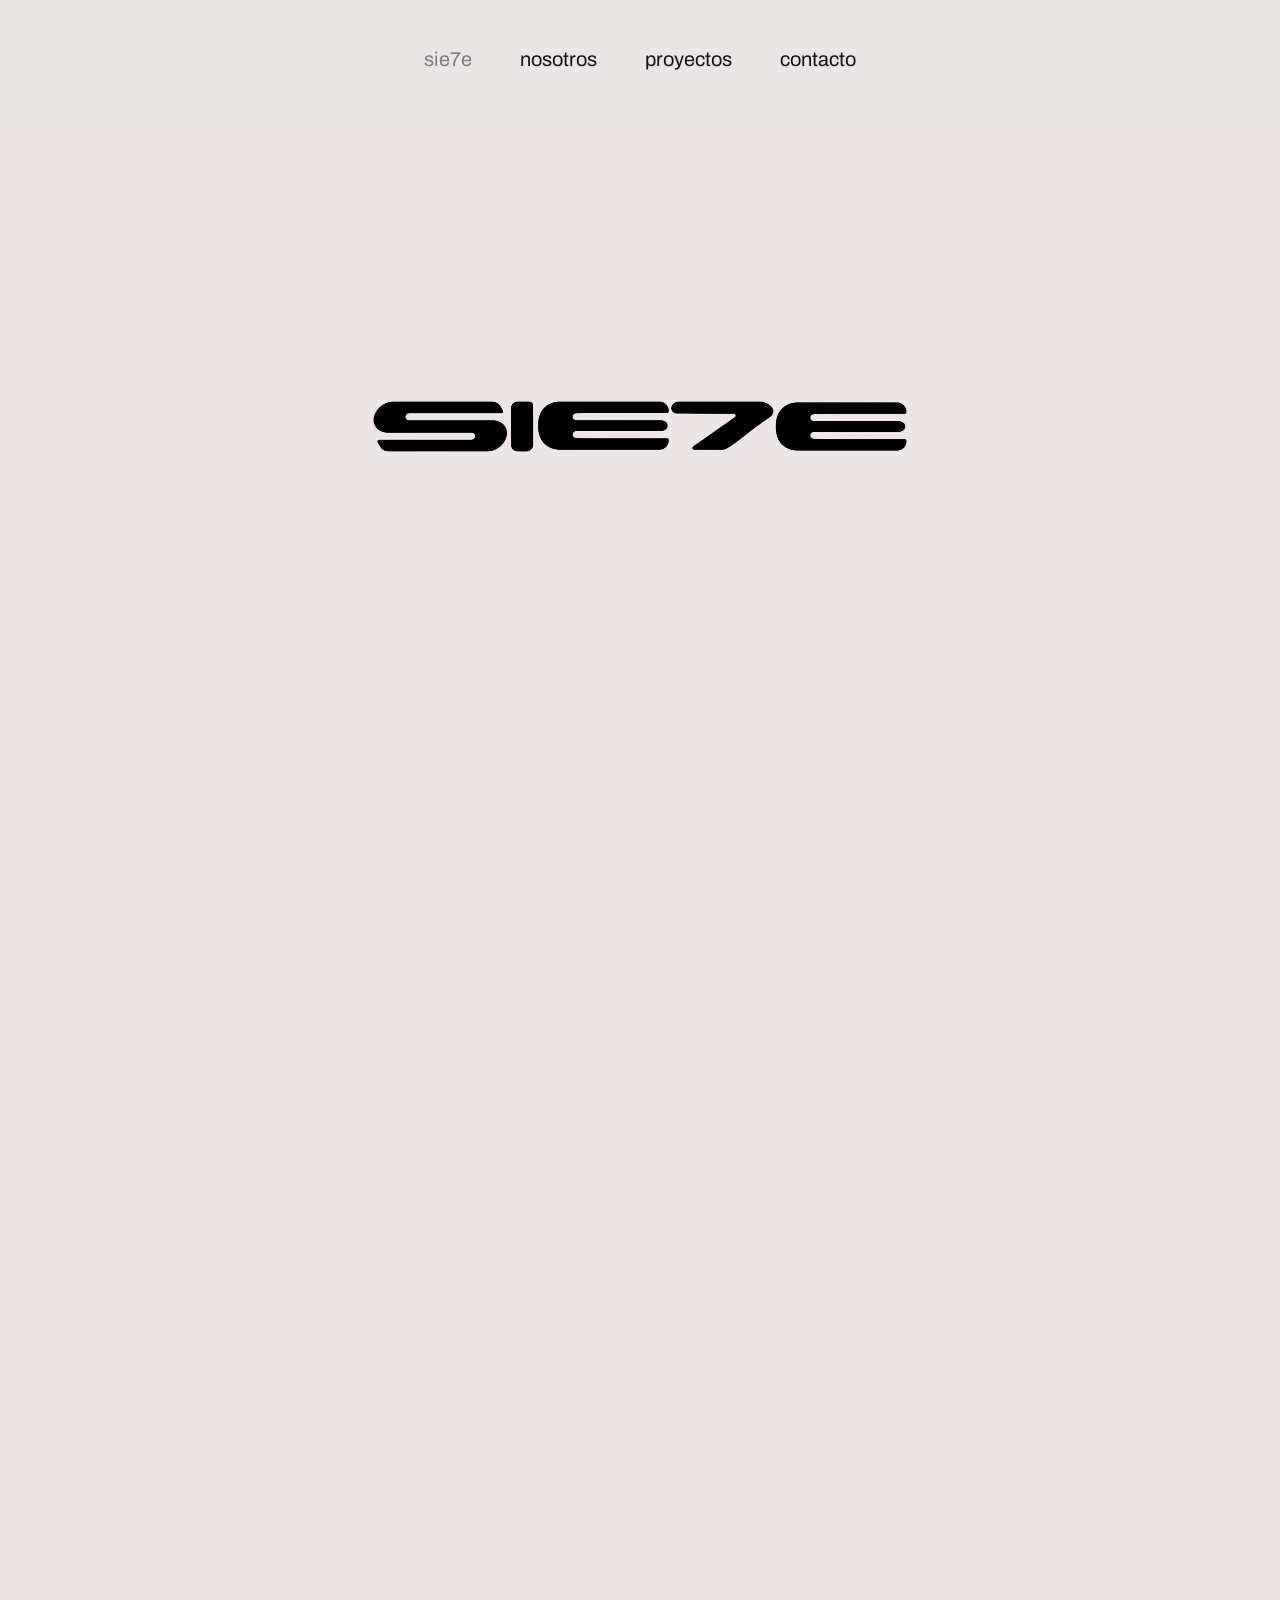
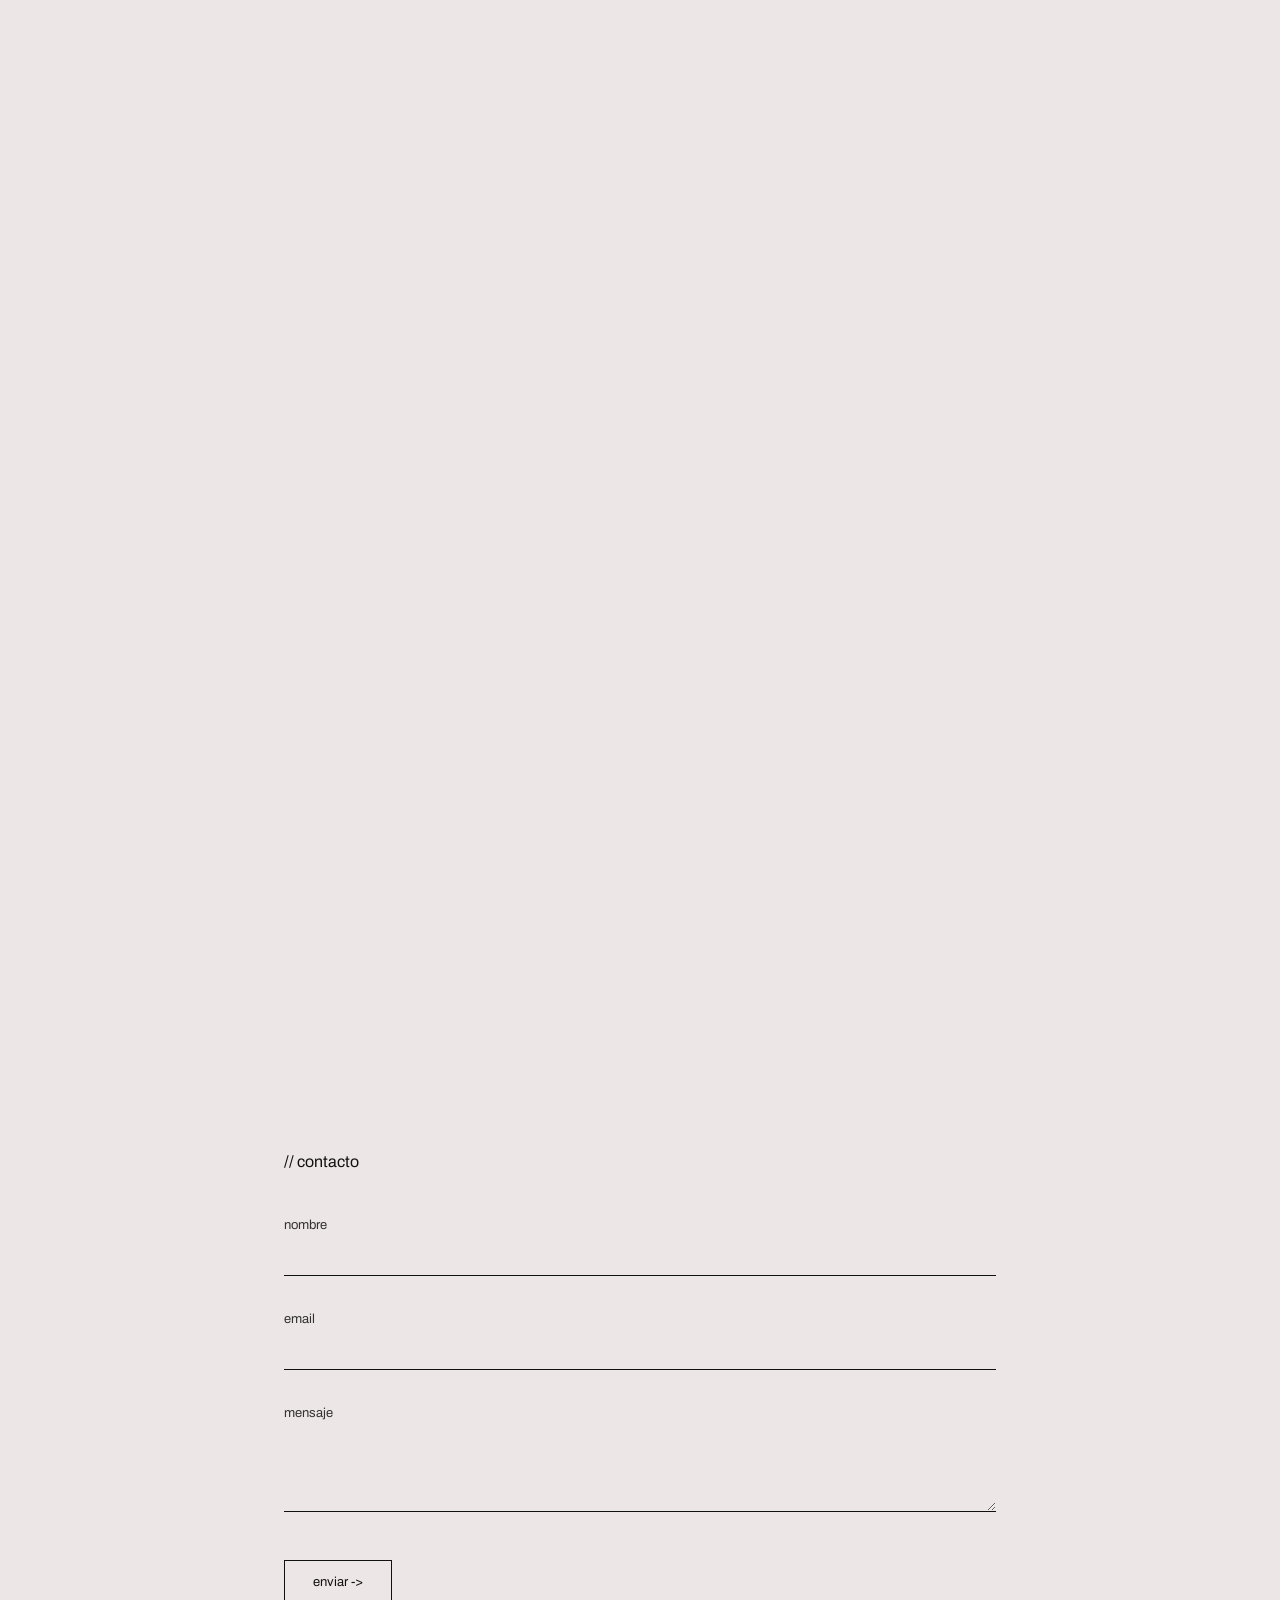
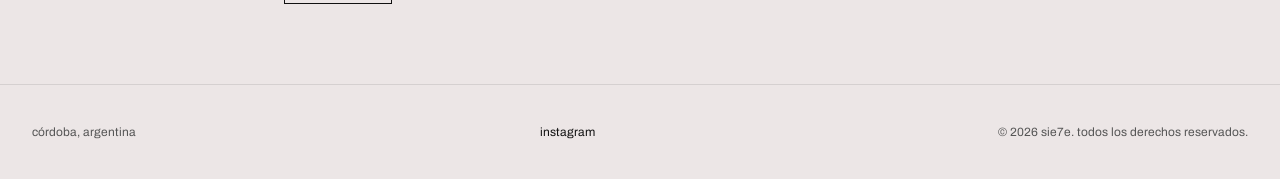
==== commit 2d9e918f: "Update index.html for layout and video optimization Updated stylesheet version and adjusted margins " ====
--- a/index.html
+++ b/index.html
@@ -11,14 +11,14 @@
   <link rel="preconnect" href="https://fonts.googleapis.com">
   <link rel="preconnect" href="https://fonts.gstatic.com" crossorigin>
   <link href="https://fonts.googleapis.com/css2?family=Archivo:ital,wght@0,100..900;1,100..900&display=swap" rel="stylesheet">
-  <link rel="stylesheet" href="style.css?v=27">
+  <link rel="stylesheet" href="style.css?v=28">
 
   <style>
-    /* Logo Animado de Entrada */
+    /* Ajuste de margen superior para dar espacio al header amplio */
     .hero-logo-container {
       width: 100%;
       max-width: 960px;
-      margin: 130px auto 50px;
+      margin: 170px auto 50px;
       padding: 0 24px;
       display: flex;
       justify-content: center;
@@ -35,7 +35,7 @@
       will-change: transform;
     }
 
-    /* Sección de videos a ancho completo (Full Width) */
+    /* Videos a ancho completo (Full Width) */
     .hero-section {
       width: 100%;
       display: flex;
@@ -136,7 +136,7 @@
 
     @media (max-width: 768px) {
       .hero-logo-container {
-        margin: 100px auto 30px;
+        margin: 140px auto 30px;
       }
 
       .contact-section {
@@ -165,7 +165,7 @@
       </video>
     </div>
 
-    <!-- Videos a Ancho Completo (Full Width) -->
+    <!-- Videos a Ancho Completo (Optimización de Carga Diferida) -->
     <section class="hero-section">
       <div class="hero-video-wrapper">
         <video autoplay loop muted playsinline preload="auto" class="hero-bg-video">
@@ -174,13 +174,13 @@
       </div>
 
       <div class="hero-video-wrapper">
-        <video autoplay loop muted playsinline preload="auto" class="hero-bg-video">
+        <video autoplay loop muted playsinline preload="metadata" class="hero-bg-video">
           <source src="Recursos/portada2.mp4" type="video/mp4">
         </video>
       </div>
 
       <div class="hero-video-wrapper">
-        <video autoplay loop muted playsinline preload="auto" class="hero-bg-video">
+        <video autoplay loop muted playsinline preload="metadata" class="hero-bg-video">
           <source src="Recursos/portada3.mp4" type="video/mp4">
         </video>
       </div>
@@ -210,7 +210,7 @@
   <footer class="footer">
     <div class="footer-content">
       <span>córdoba, argentina</span>
-      <a href="https://instagram.com/siete.creative" target="_blank" rel="noopener noreferrer">instagram</a>
+      <a href="https://instagram.com/TU_USUARIO" target="_blank" rel="noopener noreferrer">instagram</a>
       <span>© 2026 sie7e. todos los derechos reservados.</span>
     </div>
   </footer>
--- a/style.css
+++ b/style.css
@@ -23,28 +23,33 @@
   font-family: 'Archivo', sans-serif;
 }
 
-/* Header & Nav */
+/* Header & Nav Centrado (Doble de tamaño) */
 .header {
   position: fixed;
   top: 0;
   left: 0;
   width: 100%;
-  padding: 24px 32px;
+  padding: 48px 32px; /* Doble de alto (antes 24px) */
   background-color: rgba(236, 230, 230, 0.9);
   backdrop-filter: blur(5px);
   -webkit-backdrop-filter: blur(5px);
   z-index: 100;
+  display: flex;
+  justify-content: center;
+  align-items: center;
 }
 
 .nav-links {
   display: flex;
-  gap: 24px;
+  justify-content: center;
+  align-items: center;
+  gap: 48px; /* Doble de espacio entre items (antes 24px) */
 }
 
 .nav-links a {
   color: #111111;
   text-decoration: none;
-  font-size: 14px;
+  font-size: 20px; /* Tamaño de letra más grande (antes 14px) */
   text-transform: lowercase;
   transition: opacity 0.2s ease;
 }
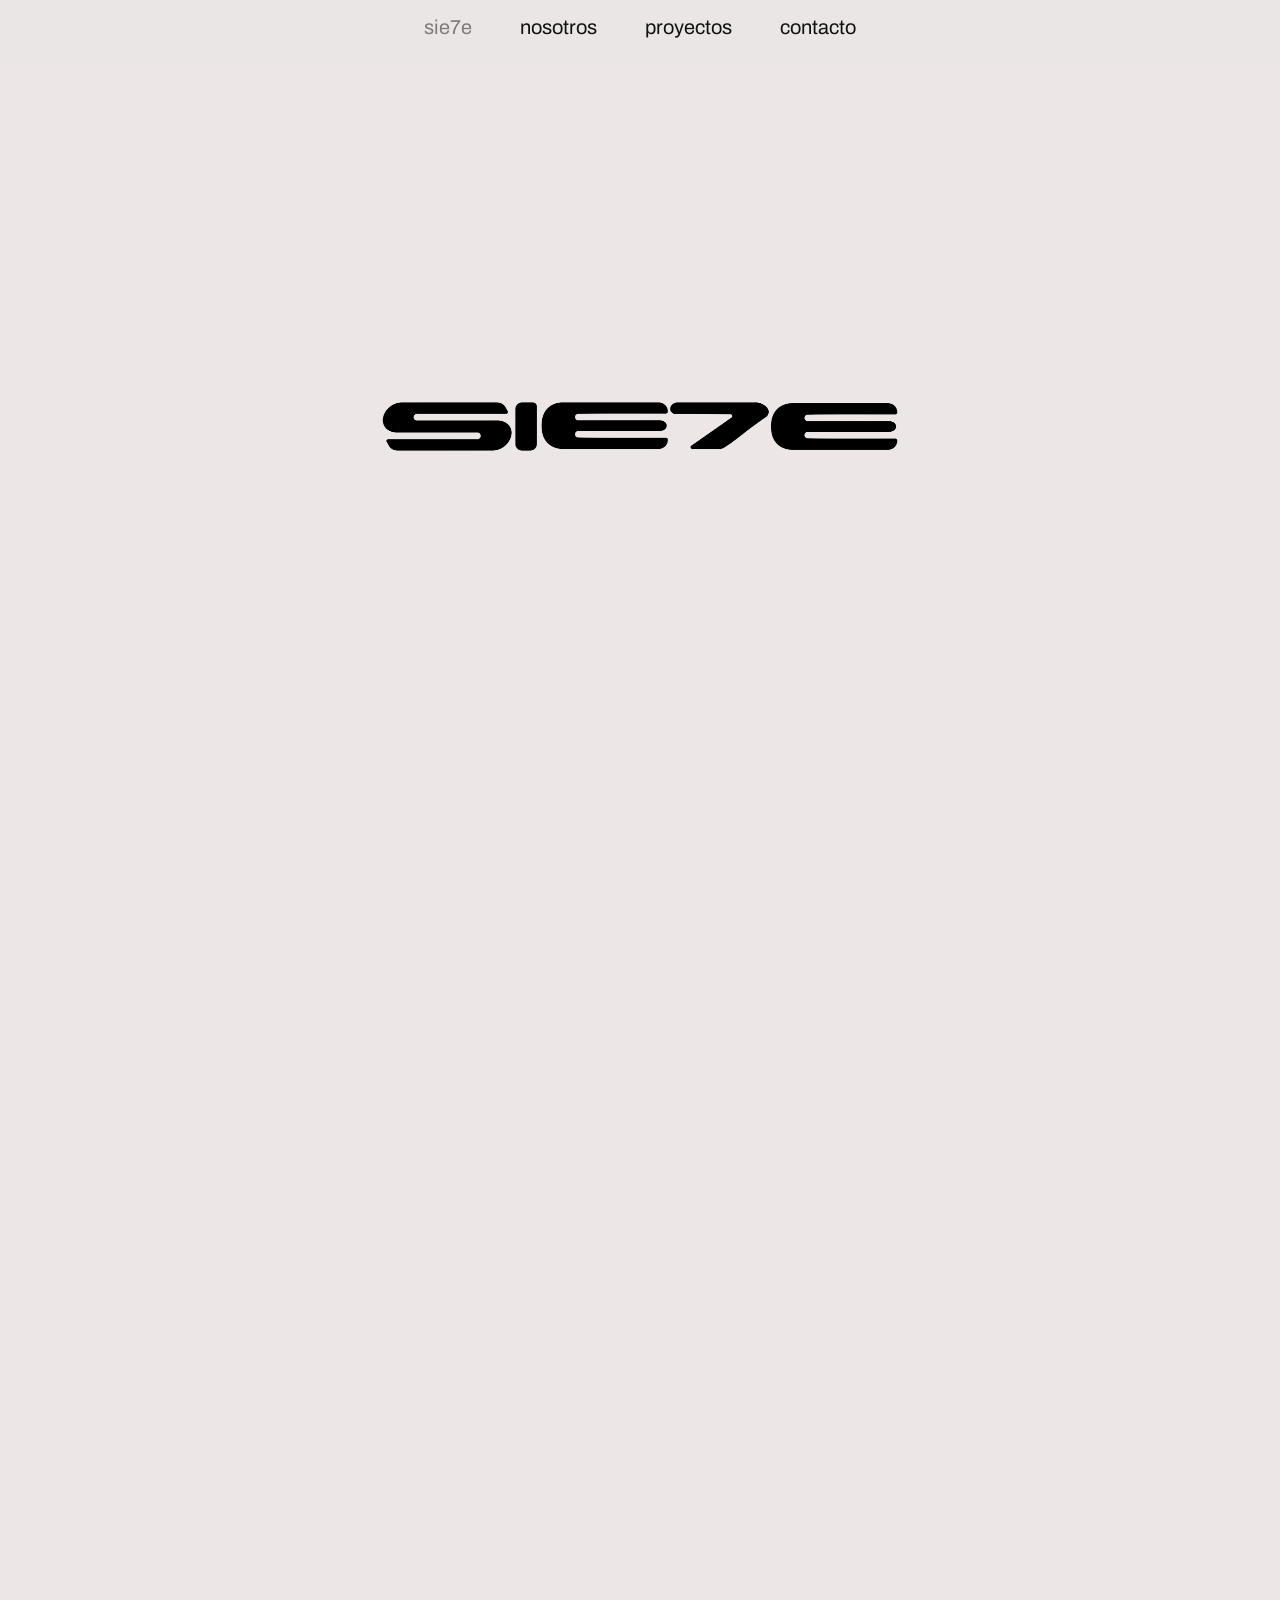
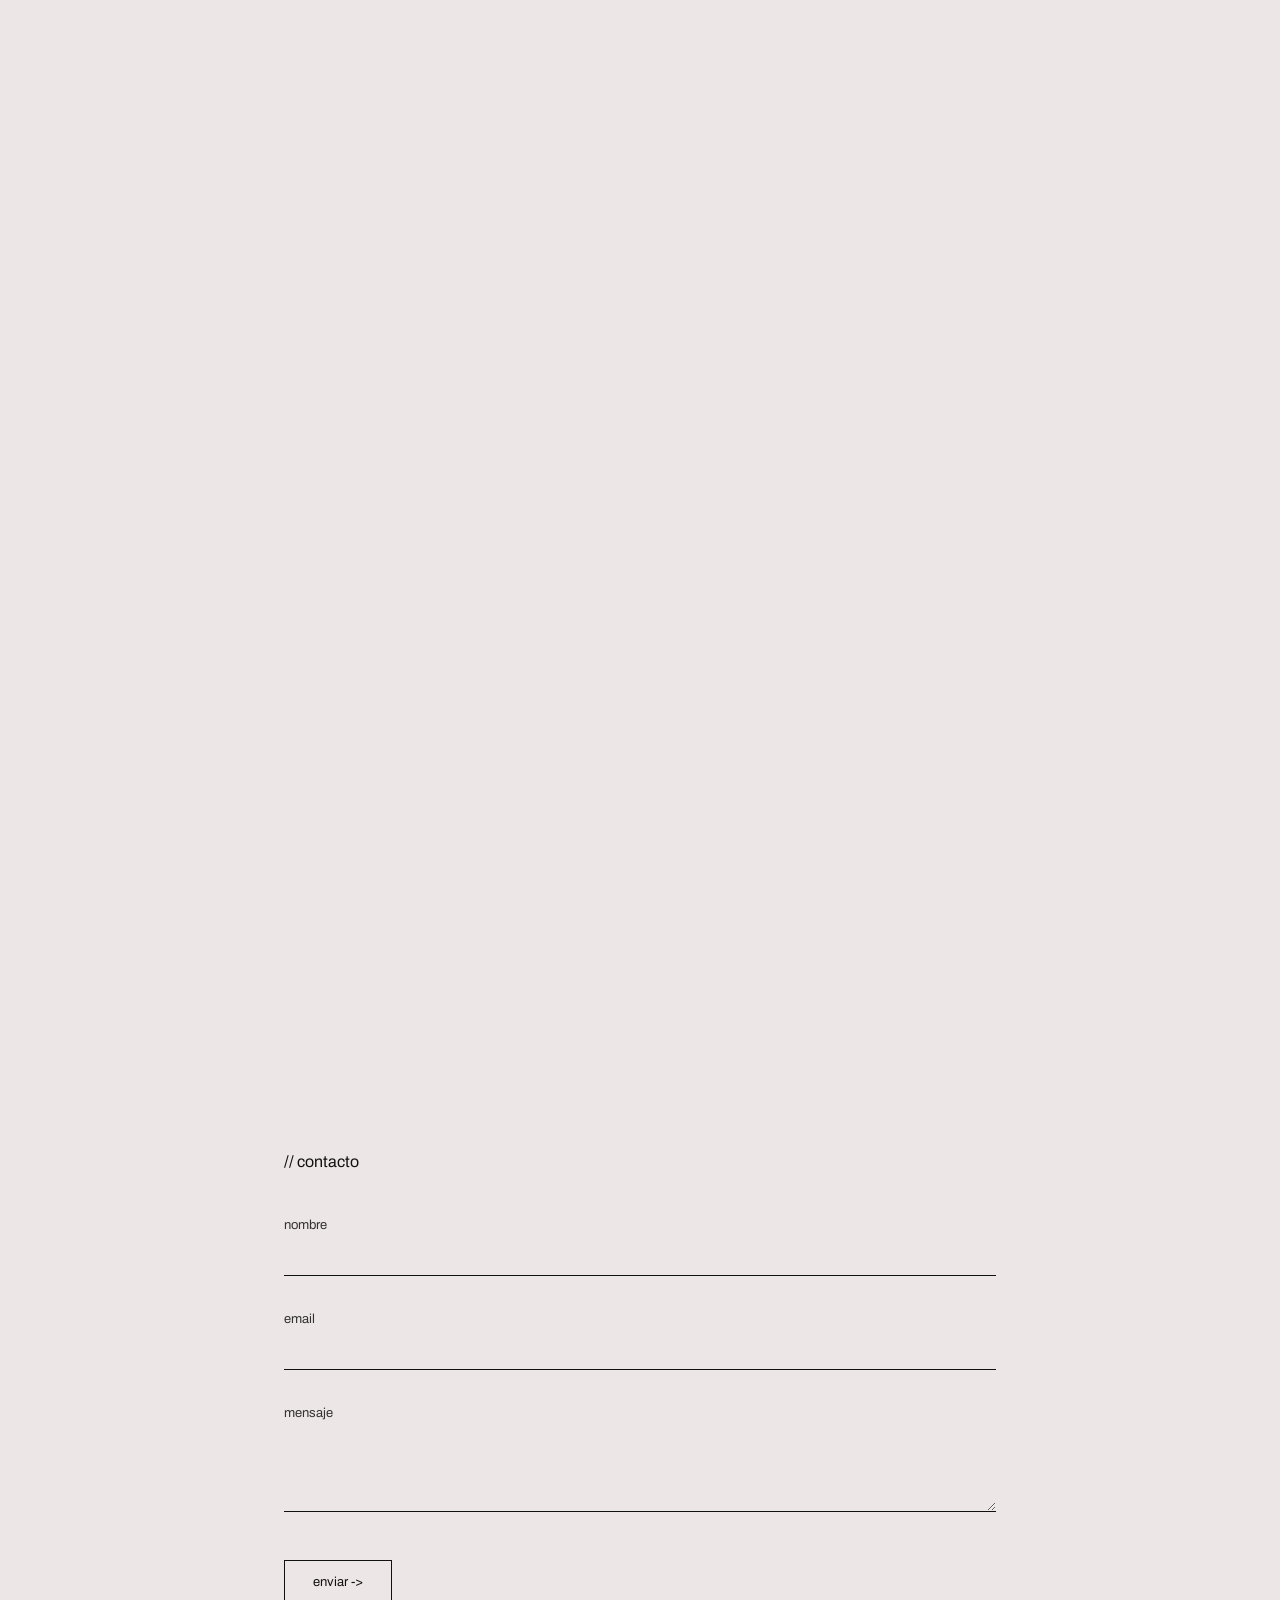
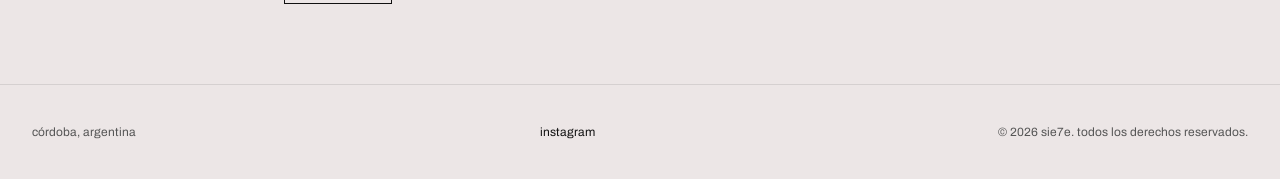
==== commit ad9b6e89: "Update contact form action URL" ====
--- a/index.html
+++ b/index.html
@@ -186,10 +186,10 @@
       </div>
     </section>
 
-    <!-- Sección de Formulario de Contacto -->
+<!-- Sección de Formulario de Contacto -->
     <section class="contact-section" id="contacto">
       <h2>// contacto</h2>
-      <form class="contact-form" action="https://formspree.io/f/TU_FORM_ID" method="POST">
+      <form class="contact-form" action="https://formspree.io/f/xkjjedvq" method="POST">
         <div class="form-group">
           <label for="name">nombre</label>
           <input type="text" id="name" name="name" required>
--- a/style.css
+++ b/style.css
@@ -1,5 +1,6 @@
 @import url('https://fonts.googleapis.com/css2?family=Archivo:ital,wght@0,100..900;1,100..900&display=swap');
 
+/* Reset base */
 * {
   box-sizing: border-box;
   margin: 0;
@@ -16,6 +17,7 @@
   overflow-x: hidden;
 }
 
+/* Herencia universal de tipografía */
 input,
 textarea,
 button,
@@ -23,13 +25,13 @@
   font-family: 'Archivo', sans-serif;
 }
 
-/* Header & Nav Centrado (Doble de tamaño) */
+/* Header & Nav (Centrado y pegado arriba) */
 .header {
   position: fixed;
   top: 0;
   left: 0;
   width: 100%;
-  padding: 48px 32px; /* Doble de alto (antes 24px) */
+  padding: 16px 32px 24px;
   background-color: rgba(236, 230, 230, 0.9);
   backdrop-filter: blur(5px);
   -webkit-backdrop-filter: blur(5px);
@@ -43,14 +45,15 @@
   display: flex;
   justify-content: center;
   align-items: center;
-  gap: 48px; /* Doble de espacio entre items (antes 24px) */
+  gap: 48px;
 }
 
 .nav-links a {
   color: #111111;
   text-decoration: none;
-  font-size: 20px; /* Tamaño de letra más grande (antes 14px) */
+  font-size: 20px;
   text-transform: lowercase;
+  white-space: nowrap;
   transition: opacity 0.2s ease;
 }
 
@@ -59,7 +62,7 @@
   opacity: 0.5;
 }
 
-/* Footer */
+/* Footer general */
 .footer {
   padding: 40px 32px;
   margin-top: auto;
@@ -83,11 +86,20 @@
   text-decoration: underline;
 }
 
+/* Adaptación responsive para pantallas chicas / celulares */
 @media (max-width: 600px) {
   .header {
-    padding: 20px;
+    padding: 12px 12px 18px;
   }
-  
+
+  .nav-links {
+    gap: 16px;
+  }
+
+  .nav-links a {
+    font-size: 14px;
+  }
+
   .footer-content {
     flex-direction: column;
     gap: 12px;
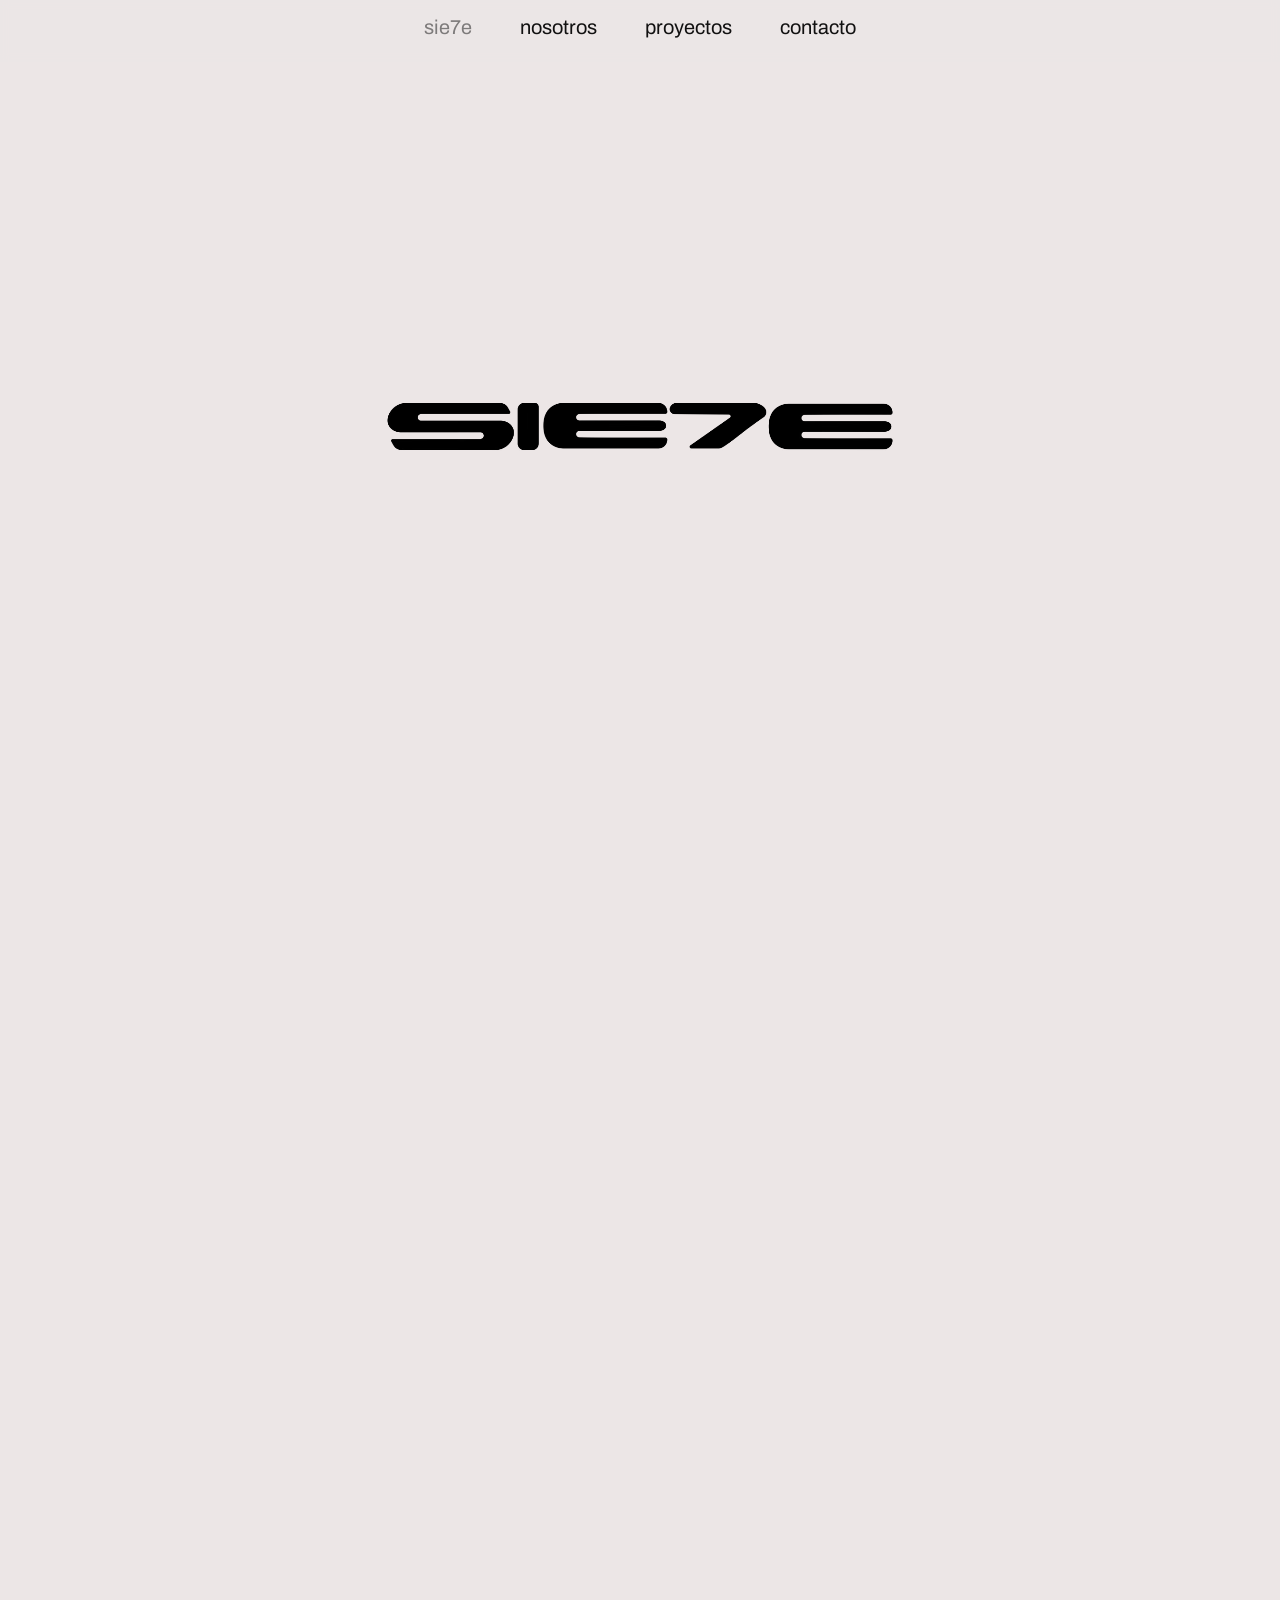
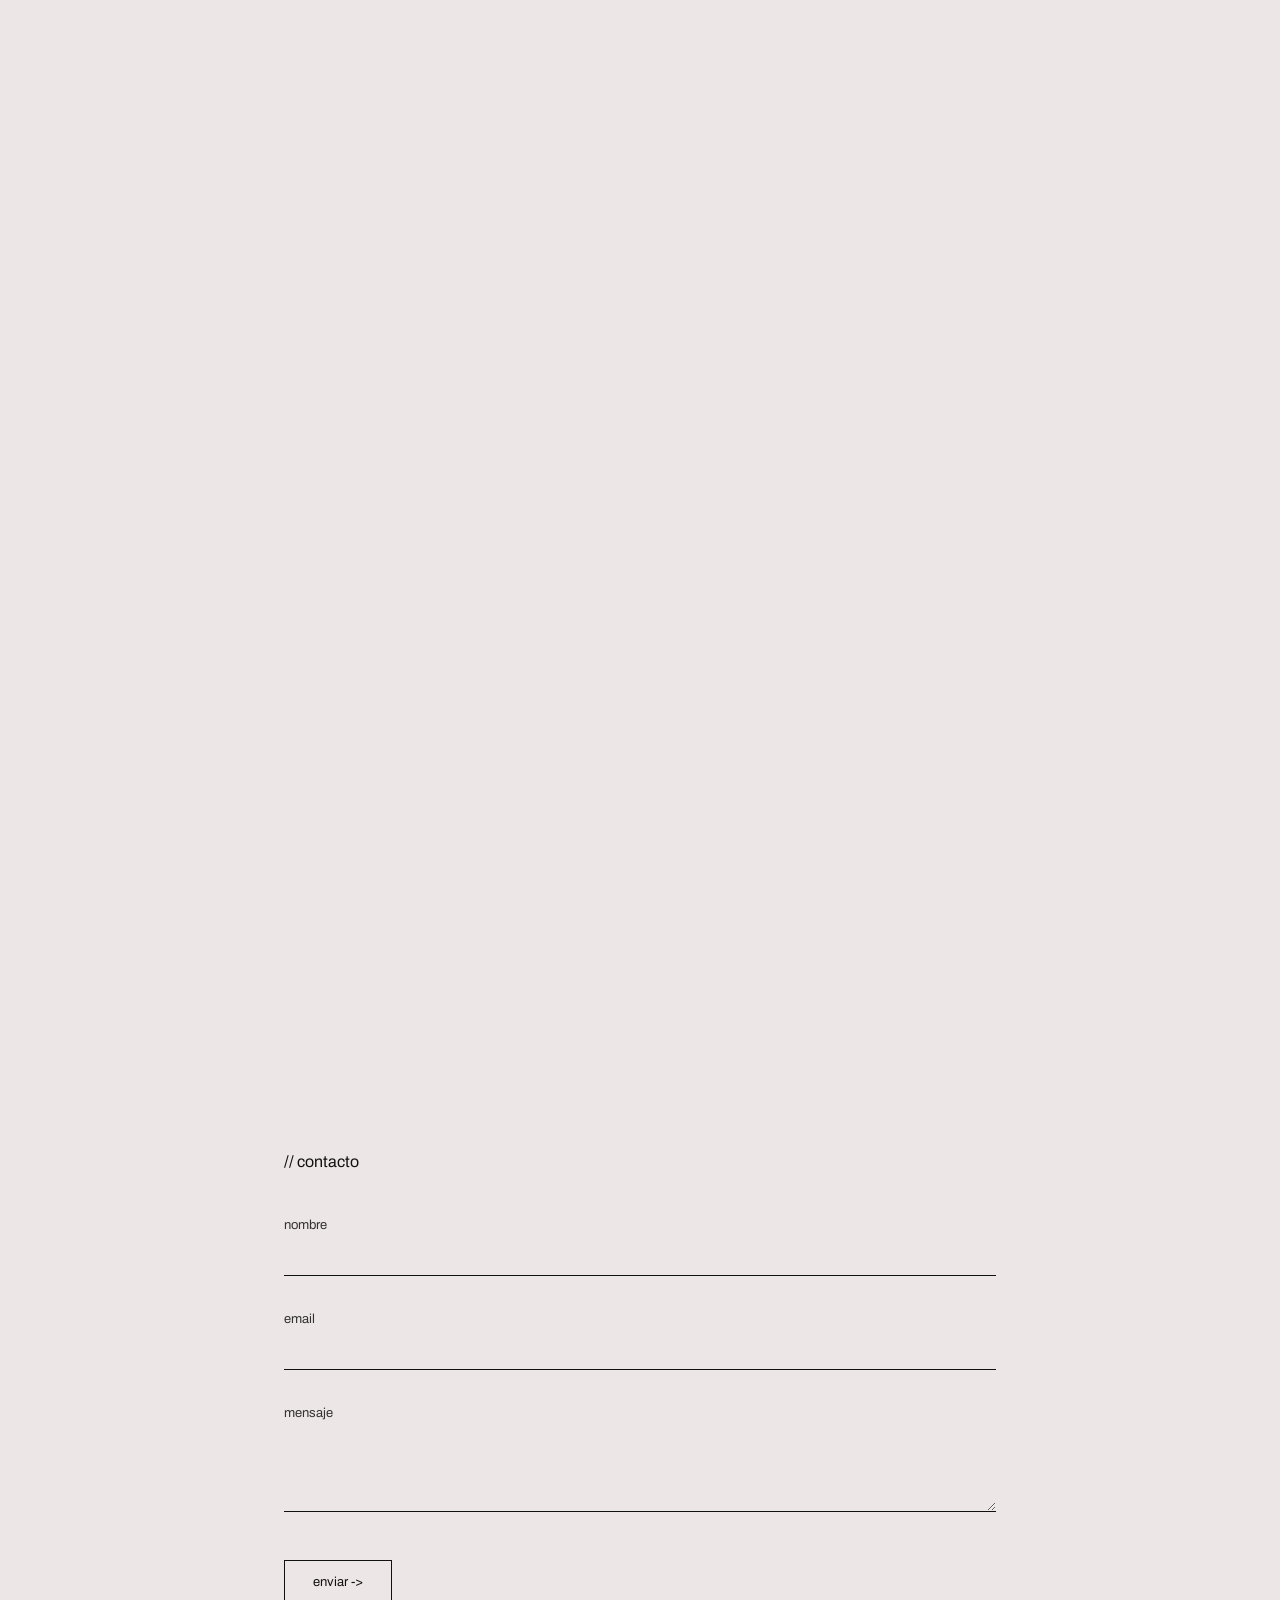
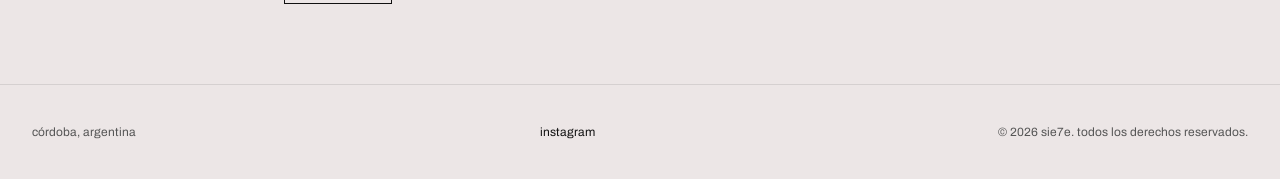
==== commit 83bbb158: "Update index.html" ====
--- a/index.html
+++ b/index.html
@@ -210,7 +210,7 @@
   <footer class="footer">
     <div class="footer-content">
       <span>córdoba, argentina</span>
-      <a href="https://instagram.com/TU_USUARIO" target="_blank" rel="noopener noreferrer">instagram</a>
+      <a href="https://instagram.com/siete.creative" target="_blank" rel="noopener noreferrer">instagram</a>
       <span>© 2026 sie7e. todos los derechos reservados.</span>
     </div>
   </footer>
